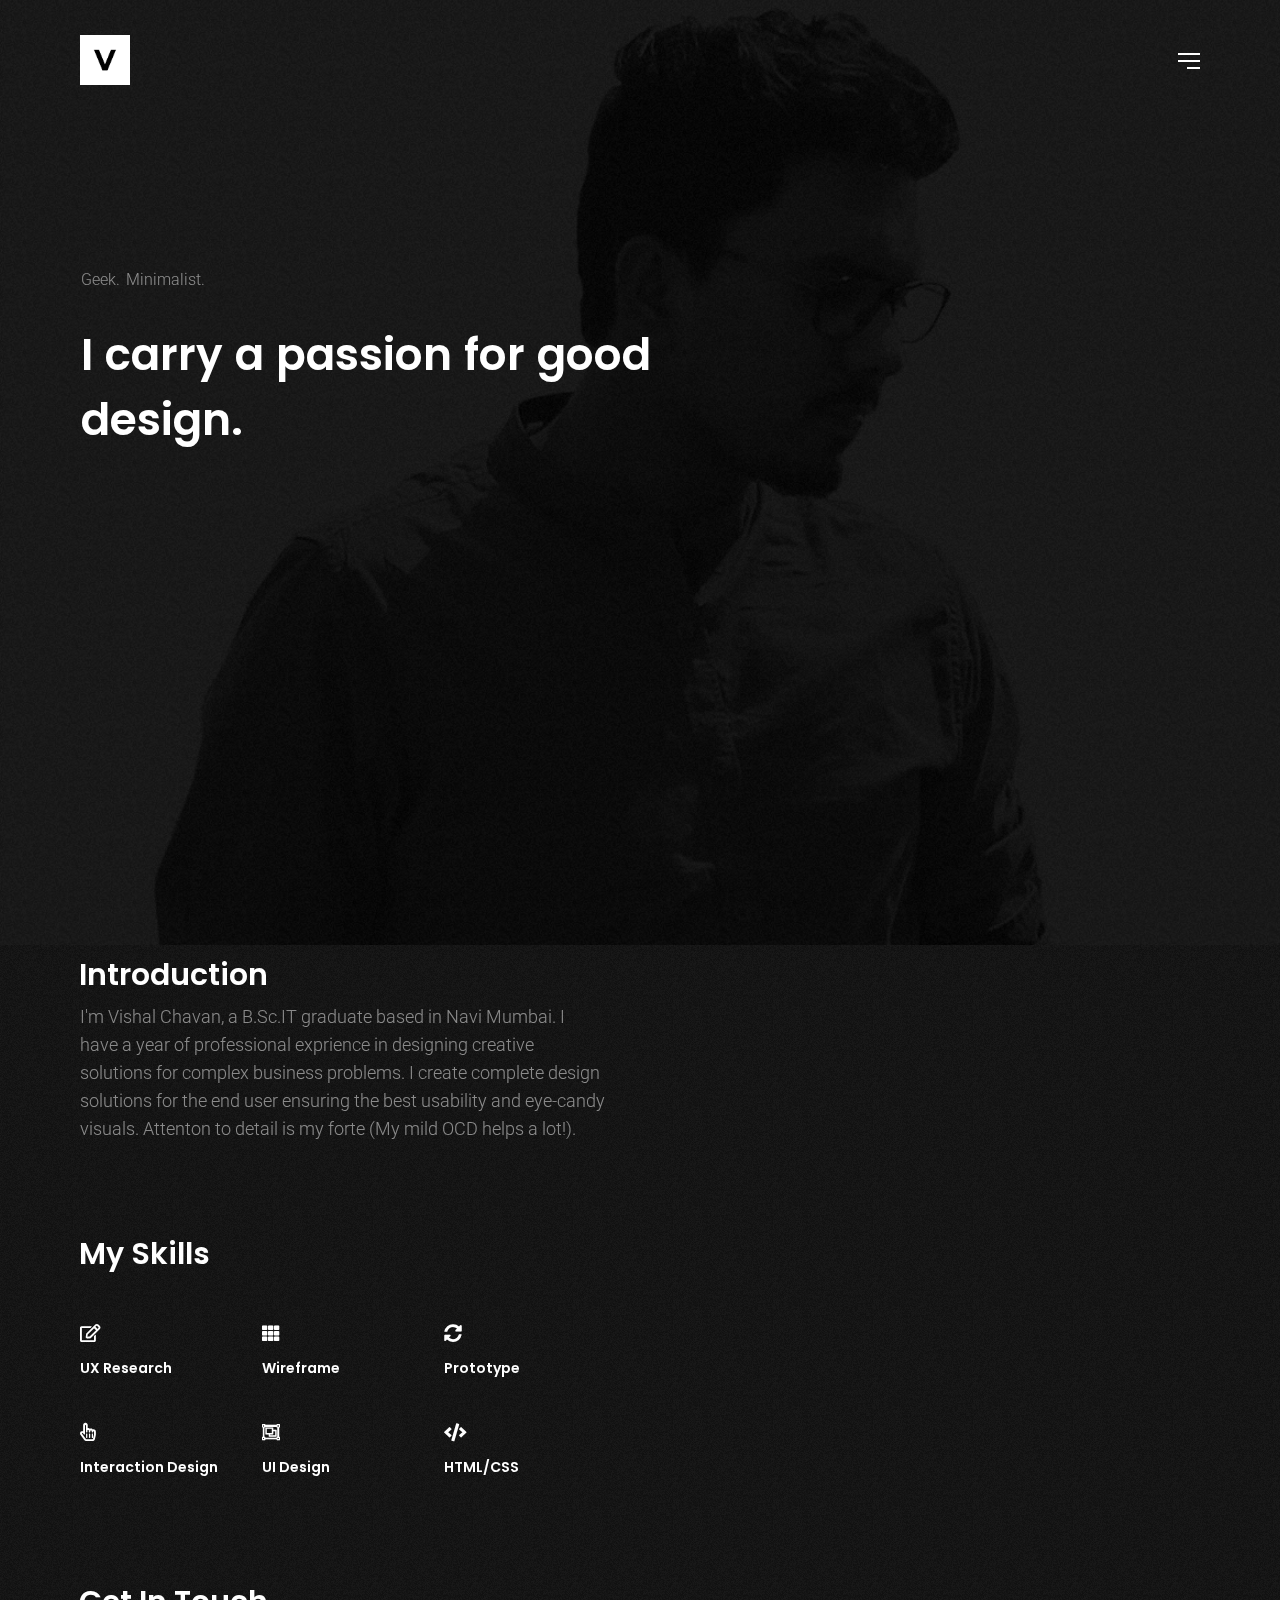
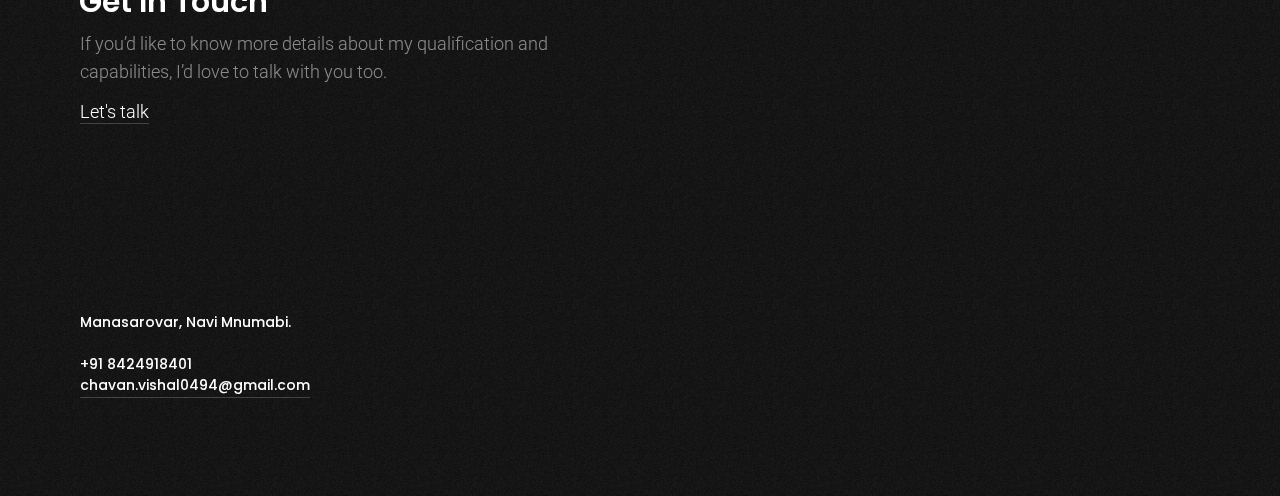
==== about.html @ 40e6e5bb "Intital Upload" ====
<!DOCTYPE html>
<html lang="en">
<head>

    <title>Vishal Chavan - About Me</title>
    <meta name="viewport" content="width=device-width, initial-scale=1.0" />
    <meta charset="UTF-8" />
        
    <link rel="icon" type="image/ico" href="favicon.ico" />
    <link href="style.css" rel="stylesheet" />
    <link href="css/font-awesome.min.css" rel="stylesheet" />
    <link href='https://fonts.googleapis.com/css?family=Roboto:400,300' rel='stylesheet' type='text/css'>
    <link href="https://fonts.googleapis.com/css?family=Poppins:500,600" rel="stylesheet"> 
    <link href="https://use.fontawesome.com/releases/v5.0.2/css/all.css" rel="stylesheet">   
   
</head>
    






<body class="hidden">
	
    <div class="page-overlay from-bottom">
        <div class="animate-box-bottom"></div>
    </div>
    
	<main>
    
    
	<div class="cd-index cd-main-content">
	
	<!-- Page Content -->
	<div id="page-content" class="light-content grain-page" data-bgcolor="#111" data-textcolor="#fff">
    	
        
    
        <!-- Header -->
        <header class="scroll-hide">
            <div id="header-container">
        
            <!-- Logo -->
            <div id="logo">
                <a class="ajax-link" data-type="page-transition" href="index.html">
                    <img class="black-logo" src="images/logo-black.png" alt="Logo Black">
                    <img class="white-logo" src="images/logo-white.png" alt="Logo White">
                    <img class="color-logo" src="images/logo-white.png" alt="Logo White">
                </a>
            </div>
            <!--/Logo -->
            
            <!-- Menu Burger -->
            <div id="menu-burger">
                <span></span>
                <span></span>
                <span></span>
                <span></span>
            </div>
            <!--/Menu Burger -->
        
            </div>
        </header>
        <!--/Header -->
        
        
        <!-- Menu Overlay -->
        <div id="menu-overlay">
            
            <div class="outer">
                <div class="inner">
                
                    <div id="close-menu"></div>                
                    
                     <nav>                    
                        <ul class="main-menu">
                            <li><a class="ajax-link menu-link" data-type="page-transition" href="index.html"><span></span>Home</a></li>
                            <li><a class="ajax-link menu-link" data-type="page-transition" href="#"><span></span>About Me</a></li>
                        </ul>                
                    </nav>
                     
                    
                </div>
            </div>
        
        </div>
        <!-- Menu Overlay -->
        
        
        <!-- Share Project -->
        <div class="page-action-overlay">
            <div class="outer">
                <div class="inner">
                    <div class="close-page-action"></div>
                    
                </div>
            </div>
        </div>
        <!--/Share Project -->
        
        
        <!-- Main -->
        <div id="main">
        
        	
            <!-- Hero Section -->
            <div id="hero">
                <div id="hero-styles" class="opacity-onscroll scale-onscroll">
                	<div id="hero-bg-image" class="light-content" style="background-image:url(images/about.jpg)"><div id="grain-hero"></div></div>
                
                    <div id="hero-caption">
                        <div class="inner">
                            <div class="hero-subtitle">Geek. Minimalist.</div>
                            <div class="hero-title">I carry a passion for good design.</div>                        
                        </div>
                    </div>
                
                </div>
            </div>            
            <div id="hero-height" class="hidden"></div>
            <!--/Hero Section -->
            
            
            <!-- Main Content -->
            <div id="main-content" style="">
                           
                
                <!-- Row -->
                <div class="vc_row full row_padding_top row_padding_bottom">
                    
                    <div class="container">
                    
                        <hr><hr><hr>
                        
                        <div class="one_half">
                        
                        <h3>Introduction</h3>
                        
                        <p>I'm Vishal Chavan, a B.Sc.IT graduate based in Navi Mumbai. I have a year of professional exprience in designing creative solutions for complex business problems. I create complete design solutions for the end user ensuring the best usability and eye-candy visuals. Attenton to detail is my forte (My mild OCD helps a lot!).</p>
                        
                        <hr><hr>
                        
                        <h3>My Skills</h3>
                        <p> </p>
                        
                        <br>
                        
                        <div class="one_third">
                            <div class="clapat-icon">
                                <i class="far fa-edit" aria-hidden="true"></i>
                            </div>
                        
                            <h6>UX Research</h6>                        
                        </div>
                        
                        <div class="one_third">
                            <div class="clapat-icon">
                                <i class="fas fa-th" aria-hidden="true"></i>
                            </div>
                        
                            <h6>Wireframe</h6>                        
                        </div>
                        
                        <div class=" one_third last">
                            <div class="clapat-icon">
                                <i class="fas fa-sync-alt" aria-hidden="true"></i>
                            </div>
                        
                            <h6>Prototype</h6>
                        </div>
                        
                        <div class="one_third">
                            <div class="clapat-icon">
                                <i class="far fa-hand-pointer" aria-hidden="true"></i>
                            </div>
                        
                            <h6>Interaction Design</h6>                        
                        </div>
                        
                        <div class="one_third">
                            <div class="clapat-icon">
                                <i class="far fa-object-group" aria-hidden="true"></i>
                            </div>
                        
                            <h6>UI Design</h6>                        
                        </div>
                        
                        <div class=" one_third last">
                            <div class="clapat-icon">
                                <i class="fas fa-code" aria-hidden="true"></i>
                            </div>
                        
                            <h6>HTML/CSS</h6>
                        </div>
                        
                        <hr><hr>
                        
                        <h3>Get In Touch</h3>
                        
                        <p>If you’d like to know more details about my qualification and capabilities, I’d love to talk with you too.</p>
                        <a href="mailto:chavan.vishal0494@gmail.com" class="ajax-link link" data-type="page-transition" ><span>Let's talk</span></a>
                   
                        </div>
                        
                    </div>
                    
                </div>
            	<!--/Row -->
            
                        
            </div>
            <!--/Main Content -->
            
            
            
            <!-- Footer -->
            <footer id="grain-footear" class="hidden">                
                
               <!--  <div id="page-action-holder" data-tooltip="View Filters" data-placement="top">
                    <div id="open-filters">                                                    
						<svg version="1.1" xmlns="http://www.w3.org/2000/svg" x="0px" y="0px" width="50px" height="50px" viewBox="0 0 80 80" xml:space="preserve">
                            <circle class="circle-action is-inner" cx="40" cy="40" r="36" />
                            <circle class="circle-action is-outer" cx="40" cy="40" r="36" />
                        </svg>
                        <i class="fa fa-eye" aria-hidden="true"></i>
                    </div>                        	
                </div> -->
                
                <div id="socials-holder">
                    <ul class="socials-text">                  
                        <li><a href="https://www.linkedin.com/in/vch0494/" target="_blank">LinkedIn</a></li>
                        <li><a href="https://dribbble.com/VishalC" target="_blank">Dribbble</a></li>
                        <li><a href="https://www.behance.net/chavanvish2959" target="_blank">Behance</a></li>
                    </ul>
                </div>
                
                
                <div class="footer-info">
                    Manasarovar, Navi Mnumabi.
                    <br><br>
                    +91 8424918401<br>
                    <a class="link" href="mailto:chavan.vishal0494@gmail.com">chavan.vishal0494@gmail.com</a>  
                </div>            
            
            </footer>
            <!--/Footer -->
            
        </div>
        <!--/Main -->  
 
 
	</div>    
	<!--/Page Content -->
    
    </div>
</main>
    
    
    <div class="cd-cover-layer"></div>
    
		
    <script src="js/jquery.min.js"></script>
    <script src="js/plugins.js"></script>
    <script src="js/scripts.js"></script>



</body>


<!-- Mirrored from clapat.ro/themes/cubez/about.html by HTTrack Website Copier/3.x [XR&CO'2014], Fri, 22 Dec 2017 18:12:42 GMT -->
</html>
---- style.css ----
/*------------------------------------------------------------------
Project:	Cubez - Ajax Based Portfolio Template
Version:	1.0
Last change:	06/10/2017
Assigned to:	ClaPat 
Primary use:	Showcase Portfolio 
-------------------------------------------------------------------*/

@import url("css/showcase.css");
@import url("css/portfolio.css");
@import url("css/shortcodes.css");
@import url("css/assets.css");


/*------------------------------------------------------------------

01. General Styles
02. Page Overlay
03. Header and Menu
04. Hero Section
05. Main Content
06. Footer
07. Responsive
-------------------------------------------------------------------*/

	
/* 1. General Styles */		
	
	html,body{
		font-family: 'Roboto', sans-serif;
		font-weight: 300;
		font-size:18px;
		height:100%;
		width:100%;
		color:#777777;
		background-color:#000;
	}
	
	html {
		box-sizing: border-box;
		margin-right: 0px!important;
		overflow: visible!important;
	}
	
	body {
		overflow-x:hidden;
		overflow-y:scroll!important;
		box-sizing: border-box;
		webkit-transition: opacity 0.2s ease-in-out 0s;
		transition: opacity 0.2s ease-in-out 0s;	
	}
	
	body.hidden {
		opacity:0;
	}	
	
	html, body, div, span, applet, object, iframe, h1, h2, h3, h4, h5, h6, p, blockquote, pre, a, abbr, acronym, address, big, cite, code, del, dfn, em, font, ins, kbd, q, s, samp, small, strike, strong, sub, sup, tt, var, dl, dt, dd, ol, ul, li, fieldset, form, label, legend, table, caption, tbody, tfoot, thead, tr, th, td {
		border: 0;
		margin: 0;
		outline: 0;
		padding: 0;
		vertical-align: baseline;
	}
	
	article,
	aside,
	details,
	figcaption,
	footer,
	header,
	hgroup,
	nav,
	section {
		display: block;
	}
	
	audio,
	canvas,
	 {
		display: inline-block;
		max-width: 100%;
	}	
	
	address {
		font-style: italic;
		margin-bottom: 24px;
	}
	
	abbr[title] {
		border-bottom: 1px dotted #2b2b2b;
		cursor: help;
	}
	
	b,
	strong {
		font-weight: 400;
		color:#000;
	}
	
	cite,
	dfn,
	em,
	i {
		font-style: italic;
	}
	
	mark,
	ins {
		background: none repeat scroll 0 0 #000;
		text-decoration: none;
		color:#fff;
		font-family: "Montserrat",sans-serif;
		font-size: 10px;
		font-weight: 400;
		letter-spacing: 4px;
		text-transform: uppercase;
		padding:2px 5px;
		margin-bottom:10px;
		display:inline-block;
	}
	
	code,
	kbd,
	tt,
	var,
	samp,
	pre {
		font-family: monospace, serif;
		font-size: 15px;
		-webkit-hyphens: none;
		-moz-hyphens:    none;
		-ms-hyphens:     none;
		hyphens:         none;
		line-height: 1.6;
	}
	
	pre {
		border: 1px solid rgba(0, 0, 0, 0.1);
		-webkit-box-sizing: border-box;
		-moz-box-sizing:    border-box;
		box-sizing:         border-box;
		margin-bottom: 24px;
		max-width: 100%;
		overflow: auto;
		padding: 12px;
		white-space: pre;
		white-space: pre-wrap;
		word-wrap: break-word;
	}
	
	blockquote,
	q {
		-webkit-hyphens: none;
		-moz-hyphens:    none;
		-ms-hyphens:     none;
		hyphens:         none;
		quotes: none;
	}
	
	blockquote:before,
	blockquote:after,
	q:before,
	q:after {
		content: "";
		content: none;
	}
	
	blockquote {
		color: #000;
		font-size: 18px;
		font-style: italic;
		font-weight: 300;
		line-height: 30px;
		margin-bottom: 24px;
		font-family:Georgia, "Times New Roman", Times, serif;
		border-left:2px #ddd solid;
		padding:20px 20px 20px 40px;
		letter-spacing: 0.01em;
	}
	
	blockquote span {
		display:block;
		margin-top:20px;
		font-weight:400;
		font-size:12px;
		font-style:normal;
		font-family: Verdana,Geneva,sans-serif;
		color:#999;
	}
	
	blockquote cite,
	blockquote small {
		color: #2b2b2b;
		font-size: 16px;
		font-weight: 400;
		line-height: 1.5;
	}
	
	blockquote em,
	blockquote i,
	blockquote cite {
		font-style: normal;
	}
	
	blockquote strong,
	blockquote b {
		font-weight: 400;
	}
	
	small {
		font-size: smaller;
	}
	
	big {
		font-size: 125%;
	}
	
	sup,
	sub {
		font-size: 75%;
		height: 0;
		line-height: 0;
		position: relative;
		vertical-align: baseline;
	}
	
	sup {
		bottom: 1ex;
	}
	
	sub {
		top: .5ex;
	}
	
	dl {
		margin-bottom: 24px;
	}
	
	dt {
		font-weight: bold;
	}
	
	dd {
		margin-bottom: 24px;
	}
	
	ul,
	ol {
		list-style: none;
		margin: 0 0 24px 20px;
	}
	
	ul {
		list-style: disc;
	}
	
	ol {
		list-style: decimal;
	}
	
	li > ul,
	li > ol {
		margin: 0 0 0 20px;
	}
	
	li {
		line-height: 20px;
		color:#333;
		margin-bottom:10px;
	}
	
	figure {
		margin:0;
		position:relative;
		display: inline-block;
	}
	
	figure img {
		max-width:100%;
	}
	
	fieldset {
		border: 1px solid rgba(0, 0, 0, 0.1);
		margin: 0 0 24px;
		padding: 11px 12px 0;
	}
	
	legend {
		white-space: normal;
	}
	
	button,	input {
		line-height: normal;
	}
	
	input,
	textarea {
		background-image: -webkit-linear-gradient(hsla(0,0%,100%,0), hsla(0,0%,100%,0)); /* Removing the inner shadow, rounded corners on iOS inputs */
	}
	
	button, html input[type="button"], input[type="reset"], input[type="submit"] {
		cursor: pointer;
	}
	
	button[disabled],
	input[disabled] {
		cursor: default;
	}
	
	input[type="checkbox"],
	input[type="radio"] {
		padding: 0;
	}
	
	input[type="search"] {

		-webkit-appearance: textfield;
	}
	
	input[type="search"]::-webkit-search-decoration {
		-webkit-appearance: none;
	}
	
	button::-moz-focus-inner, input::-moz-focus-inner {
		border: 0;
		padding: 0;
	}
	
	textarea {
		overflow: auto;
		vertical-align: top;
	}
	
	table, th, td {
		border: 1px solid rgba(0, 0, 0, 0.1);
	}
	
	table {
		border-collapse: separate;
		border-spacing: 0;
		border-width: 1px 0 0 1px;
		margin-bottom: 24px;	
		width: 100%;
	}
	
	caption, th, td {
		font-weight: normal;
		text-align: left;
	}
	
	th {
		border-width: 0 1px 1px 0;
		font-weight: bold;
	}
	
	td {
		border-width: 0 1px 1px 0;
	}
	
	del {
		color: #767676;
	}
	
	hr {
		border: 0;
		height: 35px;
		width:100%;
		float:none;
		margin:0;
		display:inline-block;
	}
	
	hr.small {
		height:20px;
	}
	
	hr:after {
		clear: both;
		content: " ";
		display: block;
		height: 0;
		visibility: hidden;
	}
	
	::selection {
		background: #000;
		color: #fff;
		text-shadow: none;
	}
	
	::-moz-selection {
		background: #000;
		color: #fff;
		text-shadow: none;
	}
	
	img {
		border: 0 none;
		max-width: 100%;
		vertical-align: middle;
	}
		
	h1, h2, h3, h4, h5, h6 {
		font-weight: 600;
		font-family: 'Poppins', sans-serif;
		color:#000;
		margin-bottom:10px;
	}
	
	h1.big-title{
		font-size: 80px;
		font-style: normal;
		font-weight: 600;
		line-height: 110px;
		margin-left:-7px;
	}	
	
	h1{
		font-size:48px;
		line-height: 60px;
		margin-left:-3px;
	}
	
	h2{
		font-size: 36px;
		line-height: 48px;
		margin-left:-1px;
	}
	
	h3{
		font-size:30px;
		line-height: 36px;
		margin-left:-1px;
	}
	
	h4{
		font-size:24px;
		line-height: 30px;
		margin-left:-1px;	
	}
	
	h5{
		font-size:18px;
		line-height: 24px;
		margin-left:-1px;
	}
	
	h6{
		font-size:14px;
		line-height: 18px;
	}
	
	.col-content.light-content h1, .col-content.light-content h2, .col-content.light-content h3, .col-content.light-content h4, .col-content.light-content h5, .col-content.light-content h6 {
		color: #fff!important;
	}
	
	.light-content p {
		color:rgba(255,255,255,0.5);
	}
	
	.title-has-line {
		position:relative;
		margin-bottom:35px;
	}
	
	.title-has-line:after {
		background: none repeat scroll 0 0 #d28e3d;
		bottom: -15px;
		content: "";
		height: 1px;
		left: 0;
		position: absolute;
		width: 30px;
	}
	
	.text-align-center .title-has-line:after {
		background: none repeat scroll 0 0 #d28e3d;
		bottom: -15px;
		content: "";
		height: 1px;
		left: 50%;
		margin-left: -20px;
		position: absolute;
		width: 30px;
	}
	
	.text-align-right.title-has-line:after {
		background: none repeat scroll 0 0 #d28e3d;
		bottom: -15px;
		content: "";
		height: 1px;
		left: 50%;
		margin-left: -20px;
		position: absolute;
		width: 30px;
	}
	
	p {
		font-size:18px;
		margin-bottom:15px;
		line-height:28px;
		color:#aaa;
	}
	
	p.no-margins {
		margin-bottom:0;
	}
	
	.bigger {
		font-size: 24px;
		font-weight: 400;
		line-height:36px;
		color:#222;
	}
	
	.smaller {
		font-family: "Montserrat",sans-serif;
		font-size: 10px;
		font-weight: 400;
		letter-spacing: 3px;
		color:#777;
		text-transform:uppercase;
	}
	
	.container {
		max-width:1240px;
		width:100%;
		margin:0 auto;
		padding: 0 50px;
		box-sizing:border-box;
	}
	
	.small .container {
		max-width:900px;
		width:100%;
		margin:0 auto;
		padding: 0 50px;
		box-sizing:border-box;
	}
	
	.full .container {
		width: 100%;
		max-width: 100%;
		padding: 0 200px;
	}
	
	.container::after {
		clear: both;
		content: " ";
		display: table;
	}
	
	a:hover, a:active {
	  outline: 0;
	  color: #000;
	}
	
	a {
        text-decoration: none;
        -webkit-transition: background-color .3s ease, border .3s ease, color .3s ease, opacity .3s ease-in-out, outline .3s ease;
           -moz-transition: background-color .3s ease, border .3s ease, color .3s ease, opacity .3s ease-in-out, outline .3s ease;
            -ms-transition: background-color .3s ease, border .3s ease, color .3s ease, opacity .3s ease-in-out, outline .3s ease;
             -o-transition: background-color .3s ease, border .3s ease, color .3s ease, opacity .3s ease-in-out, outline .3s ease;
                transition: background-color .3s ease, border .3s ease, color .3s ease, opacity .3s ease-in-out, outline .3s ease;
    }
	
	a {
		color: #000;
		outline: 0;
	}
	
	a:hover {
		text-decoration:none;
	}
	
	.one_half {
    	width: 47%;
	}	

	.one_third {
		width: 30.6%;
	}	

	.one_fourth {
		width: 22%;
	}	

	.one_fifth {
		width: 16.8%;
	}	

	.one_sixth {
		width: 13.33%;
	}	

	.two_fifth {
		width: 37.6%;
	}	

	.two_fourth {
		width: 48%;
	}		

	.two_third {
		width: 65.33%;
	}	

	.three_fifth {
		width: 58.4%;
	}	

	.three_fourth {
		width: 74%;
	}	

	.four_fifth {
		width: 79.2%;
	}	

	.five_sixth {
		width: 82.67%;
	}	

	.one_third, .two_third, .three_fourth, .one_fourth, .two_fourth, .one_fifth, .two_fifth, .three_fifth, .four_fifth, .one_sixth, .five_sixth {
		float: left;
		margin-bottom: 20px;
		margin-right: 4%;
		position: relative;
	}
	
	.one_half {
		float: left;
		margin-bottom: 20px;
		margin-right: 6%;
		position: relative;
	}

	.last {
		margin-right:0px;
	}
	
	.text-align-center {
		text-align:center;
	}
	
	.text-align-left {
		text-align:left;
	}
	
	.outer {
		display:table;
		width:100%;
		height:100%;
	}
	
	.inner {
		display:table-cell;
		vertical-align:middle;
		-webkit-box-sizing:border-box;
		-moz-box-sizing:border-box;
		box-sizing:border-box;
	}
	
	.vc_row {
		position:relative;
		z-index:1;
	}
	
	.row_padding_top {
		padding-top:120px;
	}
	
	.row_padding_bottom {
		padding-bottom:100px;
	}
	
/*--------------------------------------------------
	02. Page Overlay
---------------------------------------------------*/	
	
	
	.page-overlay {
		position: fixed;
		top: 0;
		left: 0;
		width: 100%;
		height: 100%;
	}

	.page-overlay .animate-box-bottom {
		position: absolute;
		width: 100%;
		height: 101%;
		-webkit-transition: -webkit-transform .0s;
		transition: -webkit-transform .0s;
		transition: transform .0s;
		transition: transform .0s, -webkit-transform .0s;
		background-color: #000;
	}
	.page-overlay .animate-box-bottom {
		-webkit-transform: translateX(-101%);
		transform: translateX(-101%);
	}
	
	.page-overlay.from-bottom {
	  	z-index: 120;
	}
	
	.page-overlay.from-bottom .animate-box-bottom {
		transition: transform .4s ease-in-out;
		-webkit-transform: translateX(0);
		transform: translateX(0);
	}
	
	.page-overlay.from-bottom-end .animate-box-bottom {
		transition: transform .4s ease-in-out 0.2s;
		-webkit-transform: translateX(101%);
		transform: translateX(101%);
	}	
	
/*--------------------------------------------------
	03. Header and Menu
---------------------------------------------------*/
	
	header {
		opacity:1;
		width:100%;
		height:120px;
		left:0;
		top:0;
		position:fixed;
		box-sizing:border-box;
		z-index:100;
		-webkit-transition: all 0.2s ease-in-out;
		-moz-transition: all 0.2s ease-in-out;
		-o-transition: all 0.2s ease-in-out;
		-ms-transition: all 0.2s ease-in-out;
		transition: all 0.2s ease-in-out;
	}
	
	header.nav-hide {
		top:-120px;		
	}
	
	header.open.nav-hide {
		top:0px;		
	}
	
	#header-container {
		box-sizing: border-box;
		padding: 0 80px;
		height: 50px;
		margin: 35px auto;
		max-width: 100%;
		position: relative;
		width: 100%;
		z-index: 20;
		-webkit-transition: all 0.2s ease-in-out;
		-moz-transition: all 0.2s ease-in-out;
		-o-transition: all 0.2s ease-in-out;
		-ms-transition: all 0.2s ease-in-out;
		transition: all 0.2s ease-in-out;
	}
	
	#logo {
		position:relative;
		display:inline-block;
		pointer-events: auto;
		z-index:10;
	}
	
	#logo a {
		display:block;
	}
	
	#logo a.disable {
		pointer-events: none;
	}
	
	#logo img {
		display: block;
		height: 50px;
		width: auto;
		-webkit-transition: opacity 0.2s ease-in-out;
		-moz-transition: opacity 0.2s ease-in-out;
		-o-transition: opacity 0.2s ease-in-out;
		-ms-transition: opacity 0.2s ease-in-out;
		transition: opacity 0.2s ease-in-out;
	}
	
	#logo img.white-logo, #logo img.color-logo {
		position:absolute;
		top:0;
		left:0;
		opacity:0;
	}
	
	#logo img.black-logo {
		opacity:1;
	}
	
	.light-content #logo img.black-logo, .light-content #logo img.color-logo {
		opacity:0;
	}
	
	.light-content #logo img.white-logo {
		opacity:1;
	}
	
	.color-content #logo img.black-logo, .color-content #logo img.white-logo {
		opacity:0;
	}
	
	.color-content #logo img.color-logo {
		opacity:1;
	}
	
	#menu-burger {
		width: 22px;
		height: 18px;
		position: relative;
		float:right;
		margin: 0;
		-webkit-transform: rotate(0deg);
		-moz-transform: rotate(0deg);
		-o-transform: rotate(0deg);
		transform: rotate(0deg);
		-webkit-transition: .5s ease-in-out;
		-moz-transition: .5s ease-in-out;
		-o-transition: .5s ease-in-out;
		transition: .5s ease-in-out;
		cursor: pointer;
		top: 18px;
		right: 0;
		z-index:2;
		pointer-events: initial;
	}
	
	.menu-overlay #menu-burger {
		display:block;
	}

	#menu-burger span {
	  display: block;
	  position: absolute;
	  height: 2px;
	  width: 100%;
	  background: #000;
	  opacity: 1;
	  right: 0;
	  -webkit-transform: rotate(0deg);
	  -moz-transform: rotate(0deg);
	  -o-transform: rotate(0deg);
	  transform: rotate(0deg);
	  -webkit-transition: 0.2s ease-in-out;
	  -moz-transition: 0.2s ease-in-out;
	  -o-transition: 0.2s ease-in-out;
	  transition: 0.2s ease-in-out;
	}
	
	.light-content #menu-burger span {
		background:#fff;
	}
	
	.menu-open.light-content #menu-burger span, .initial.light-content #menu-burger span {
		background:#000;
	}

	#menu-burger span:nth-child(1) {
	  top: 0px;
	}
	
	#menu-burger span:nth-child(2),#menu-burger span:nth-child(3) {
	  top: 7px;
	}
	
	#menu-burger span:nth-child(4) {
		top: 14px;
		width: 60%;
	}
	
	#menu-burger:hover span:nth-child(4) {
		width: 100%;
	}
	
	#menu-burger.open span:nth-child(1) {
	  top: 7px;
	  width: 0%;
	  right: 50%;
	}
	
	#menu-burger.open span:nth-child(2) {
	  -webkit-transform: rotate(45deg);
	  -moz-transform: rotate(45deg);
	  -o-transform: rotate(45deg);
	  transform: rotate(45deg);
	}
	
	#menu-burger.open span:nth-child(3) {
	  -webkit-transform: rotate(-45deg);
	  -moz-transform: rotate(-45deg);
	  -o-transform: rotate(-45deg);
	  transform: rotate(-45deg);
	}
	
	#menu-burger.open span:nth-child(4) {
	  top: 7px;
	  width: 0%;
	  right: 50%;
	}
	
	#menu-overlay {
		position:fixed;
		z-index:10;
		height:100vh;
		width:100vw;
		top:0;
		left:0;
		right:0;
		bottom:0;
		opacity:0;
		visibility:hidden;
		text-align:center;
		background-color:#292929;
		-webkit-transition: all 0.2s ease-in-out 0.5s;
		transition: all 0.2s ease-in-out 0.5s;
	}
	
	#menu-overlay.active {
		opacity:1;
		visibility:visible;
		-webkit-transition: all 0.2s ease-in-out 0.5s;
		transition: all 0.2s ease-in-out 0.5s;
	}
	
	#close-menu {
		position: fixed !important;
		height:100vh;
		width:100vw;
		top:0;
		left:0;
		right:0;
		bottom:0;
	}	
	
	nav, nav ul, nav ul li, nav ul li a {
		margin: 0;
		padding: 0;
		border: 0;
		list-style: none;
		display: block;
		-webkit-box-sizing: border-box;
		-moz-box-sizing: border-box;
		box-sizing: border-box;
	}
	
	nav {
		width:auto;
		float:none;
		display:table;
		margin:0 auto;
	}

	
	nav ul ul {
		display: none;
		margin-bottom: 20px;
		position: relative;
	}
	
	nav > ul > li > a {
		padding: 2px 0px;
		cursor: pointer;
		color: #000;
		line-height:60px;
		font-size:48px;
		font-weight: 600;
		position:relative;
		font-family: 'Poppins', sans-serif;
		-webkit-transition: all 0.3s ease-in-out;
		-moz-transition: all 0.3s ease-in-out;
		-o-transition: all 0.3s ease-in-out;
		-ms-transition: all 0.3s ease-in-out;
		transition: all 0.3s ease-in-out;
	}
	
	.light-content nav > ul > li > a, .light-content.color-content nav > ul > li > a {
		color: #fff;
	}
	
	nav > ul > li {
		width: auto;
		display: table;
		margin: 0 auto;
		padding: 0 5px;
	}
	
	nav > ul > li span {
		position: absolute;
		top: 27px;
		left: -5px;
		width:calc(100% + 10px);
		height: 6px;
		z-index:-1;
		transform: scaleX(0);
		transform-origin: right;
		transition: transform .2s ease-out;
	}
	
	.light-content nav > ul > li span {
		opacity:0.4;
	}
	
	.light-content.color-content nav > ul > li span {
		opacity:1;
	}
  
    nav > ul > li:hover span, nav > ul > li.active span, nav > ul > li.open span {
		transform: scaleX(1);
		transform-origin: left;
	}
	
	.light-content nav > ul > li > a:hover,
	.light-content nav > ul > li.active > a,
	.light-content nav > ul > li.open > a,
	.light-content.color-content nav > ul > li > a:hover,
	.light-content.color-content nav > ul > li.active > a,
	.light-content.color-content nav > ul > li.open > a {
		color: #fff;
	}
	
	nav > ul > li > a:hover,
	nav > ul > li.active > a,
	nav > ul > li.open > a {
		color: #000;
	}
	
	nav ul ul li a {
		cursor: pointer;
		padding: 10px 20px 2px;
		z-index: 1;
		text-decoration: none;
		font-size: 16px;
		color: rgba(255,255,255,0.6);
		line-height:20px!important;
	}
	
	nav ul ul li:hover > a,
	nav ul ul li.open > a,
	nav ul ul li.active > a {
		color: #000;
	}
	
	.light-content nav ul ul li:hover > a,
	.light-content nav ul ul li.open > a,
	.light-content nav ul ul li.active > a, 
	.light-content.color-content nav ul ul li:hover > a,
	.light-content.color-content nav ul ul li.open > a,
	.light-content.color-content nav ul ul li.active > a {
		color: #fff;
	}
	
	nav ul ul ul li a {
		padding-left: 40px;
	}
	
	
	#menu-overlay .copyright {
		position:absolute;
		bottom:40px;
		font-size:12px;
		width: 100%;
	}	
	
/*--------------------------------------------------
	14. Hero Section
---------------------------------------------------*/	
	
	#hero {
		overflow:hidden;
		position:fixed;
		width:100vw;
	}
	
	#hero.normal {
		position:relative;
	}
	
	#hero.normal #hero-styles, #hero.normal #hero-bg-image {
		position:absolute;
	}
	
	#hero-styles {
		position: fixed;
		width: 100vw;
		top: 0;
		left: 0;
	}
	
	#hero-bg-image {
		background-size:cover;
		position:fixed;
		background-position:center center;
		width:100vw;
		height:100vh;
		opacity:1;
		-ms-transform: scale(1.2);
		-moz-transform: scale(1.2);
		-webkit-transform: scale(1.2);
		transform: scale(1.2);
	}
	
	#grain-hero { 
		position:fixed;
		width:100vw;
		height:100vh;
	}
	
	#hero-caption {
		display: table;
		width: 100%;
		padding:0 190px;
		padding-top:120px;
		margin:0 auto;
		height: 100%;
		position:relative;
		opacity:0;
		box-sizing:border-box;
	}
	
	#hero-caption.animate {
		opacity:1;
	}
	
	#hero-bg-image.animate {
		opacity:1;
		-webkit-transform: scale(1.1);
		transform: scale(1.1);
		-webkit-transition: -webkit-transform 2s cubic-bezier(0.165, 0.84, 0.44, 1) 0.15s, opacity 1s cubic-bezier(0.165, 0.84, 0.44, 1) 0.35s;
		transition: transform 2s cubic-bezier(0.165, 0.84, 0.44, 1) 0.15s, opacity 1s cubic-bezier(0.165, 0.84, 0.44, 1) 0.35s;
	}
	
	#hero-height {
		pointer-events: none;
		position:relative;		
		width:100vw;
		-webkit-transition: all 0.5s ease-in-out 0.9s;
		transition: all 0.5s ease-in-out 0.9s;	
	}
	
	#hero-height.hidden {
		margin-bottom:20vh;
	}
	
	#hero, #hero-height, #hero-styles {
		height:80vh;
	}
	
	.hero-title {
		font-size: 44px;
		font-weight: 600;
		font-family: 'Poppins', sans-serif;
		color:#fff;
		position:relative;
		z-index:10;
		line-height:40px;
		max-width:700px;
		margin-top:20px;
		-webkit-transition: color 0.2s ease-in-out 0s!important;
		transition: color 0.2s ease-in-out 0s!important;
	}
	
	.text-align-center .hero-title {
		margin:0 auto;
	}
	
	.light-content .hero-title {
		color:#fff;
	}
	
	.hero-title span {
		display: inline-block;
		margin: 0 6px;
		line-height: 60px;
		height: 60px;
		overflow: hidden;
		padding-top: 60px;
		box-sizing: border-box;
	}
	
	.animate .hero-title span {
		padding-top:0;
		-webkit-transition: padding 0.5s cubic-bezier(0.165, 0.84, 0.44, 1) 0.9s;
		transition: padding 0.5s cubic-bezier(0.165, 0.84, 0.44, 1) 0.9s;
	}
	
	.hero-subtitle {
		font-size: 16px;
		color: #000;
		width: 100%;
		z-index: 10;
		margin-left:3px;
		line-height:30px;
		-webkit-transition: color 0.2s ease-in-out 0s !important;
		transition: color 0.2s ease-in-out 0s !important;
	}

	
	.light-content .hero-subtitle {
		color:#fff;
		opacity:0.5;
	}
	
	.hero-subtitle span {
		display: inline-block;
		margin:0 3px;
		line-height: 30px;
		height: 30px;
		overflow: hidden;
		padding-top: 30px;
		box-sizing: border-box;
	}
	
	.animate .hero-subtitle span {
		padding-top:0;
		-webkit-transition: padding 0.5s cubic-bezier(0.165, 0.84, 0.44, 1) 0.7s;
		transition: padding 0.5s cubic-bezier(0.165, 0.84, 0.44, 1) 0.7s;
	}
	
	#hero-image {
		background-size:cover;
		position:relative;
		width:100%;
		height:100vh;
		opacity:1;		
		background: center center no-repeat fixed;
	}
	
	#hero-image.bgrelative {
		background: center center no-repeat scroll;
	}
	
	#image-border-left, #image-border-right {
		height: 100%;
		width: 14%;
		position: absolute;
		top: 0;
		-webkit-transform: translateX(0);
		-moz-transform: translateX(0);
		-ms-transform: translateX(0);
		-o-transform: translateX(0);
		transform: translateX(0);
		background: #fff;
	}
	
	#image-border-left {
		left:0;
	}
	
	#image-border-right {
		right:0;
	}
	
	
/*--------------------------------------------------
	05. Main Content
---------------------------------------------------*/		
	
	#main {
		position:relative;
		z-index:2;
	}
	
	#main.hidden {
		-webkit-transition: all 0s ease-in-out 0.4s;
		transition: all 0s ease-in-out 0.4s;
		opacity:0;
	}
	
	#main-content {
		opacity:1;
		position:relative;
	}	
	
	.page-action-overlay {
		position:fixed;
		z-index:1000;
		height:100vh;
		width:100vw;
		top:0;
		left:0;
		right:0;
		bottom:0;
		opacity:0;
		visibility:hidden;
		background-color:rgba(0,0,0,0.80);
		-webkit-transition: all 0.2s ease-in-out 0.5s;
		transition: all 0.2s ease-in-out 0.5s;
	}
	
	.page-action-overlay.active {
		opacity:1;
		visibility:visible;
		-webkit-transition: all 0.2s ease-in-out 0.1s;
		transition: all 0.2s ease-in-out 0.1s;
	}
	
	.close-page-action {
		position:fixed;
		height:100vh;
		width:100vw;
		top:0;
		left:0;
		right:0;
		bottom:0;
		cursor: url("images/close.png"), e-resize;
	}
	
	
/*--------------------------------------------------
	06. Footer
---------------------------------------------------*/	
	
	
	footer {
		position:relative;
		padding:70px 0 110px 0;
		width:100%;		
		height:auto;
		z-index:2;
	}
	
	.socials-text {	
		margin: 0px;
		display:block;
		width:auto;
		line-height:25px;
	}
	
	#socials-holder {
		bottom: 110px;
		height: 300px;
		right: 80px;
		position: fixed;
		width: 15px;
		opacity:0;
		z-index:10;
		transition: all 0.2s ease-in-out;
	}
	
	#socials-holder.is-active {
		opacity:1;
	}
	
	.socials-text {
		height: 25px;
		line-height:25px;
		position: absolute;		
		width:300px;
		margin:0;
		text-align:left;
		top: 50%;
		left: 50%;
		-moz-transform: translateX(-50%) translateY(-50%) rotate(-90deg);
		-webkit-transform: translateX(-50%) translateY(-50%) rotate(-90deg);
		transform:  translateX(-50%) translateY(-50%) rotate(-90deg);
	}
	
	.socials-text li {
		list-style:none;
		display:inline-block;
		margin-left: -4px;
	}
	
	.socials-text li {
		margin-right: 25px;
		margin-left: 0px;
		color:#999;
		font-size:12px;
		position:relative;
		margin-bottom:0;
		line-height:25px;
		opacity:0;
		-ms-transform: translateX(20px);
		-webkit-transform: translateX(20px);
		-o-transition:translateX(20px);
		transform: translateX(20px);
		-webkit-transition: opacity 0.2s ease-in-out 0s, transform 0.2s ease-in-out 0.2s;
  		-moz-transition: opacity 0.2s ease-in-out 0s, transform 0.2s ease-in-out 0.2s;
		-o-transition: opacity 0.2s ease-in-out 0s, transform 0.2s ease-in-out 0.2s;
		transition: opacity 0.2s ease-in-out 0s, transform 0.2s ease-in-out 0.2s;	
	}
	
	#socials-holder.is-active.is-visible .socials-text li:nth-child(1) {
		opacity:1;
		margin-right:25px;
		-ms-transform: translateX(0px);
		-webkit-transform: translateX(0px);
		-o-transition:translateX(0px);
		transform: translateX(0px);
		-webkit-transition: opacity 0.2s ease-in-out 0.1s, transform 0.2s ease-in-out 0.1s;	
  		-moz-transition: opacity 0.2s ease-in-out 0.1s, transform 0.2s ease-in-out 0.1s;	
		-o-transition: opacity 0.2s ease-in-out 0.1s, transform 0.2s ease-in-out 0.1s;	
		transition: opacity 0.2s ease-in-out 0.1s, transform 0.2s ease-in-out 0.1s;	
	}
	
	#socials-holder.is-active.is-visible .socials-text li:nth-child(2) {
		opacity:1;
		margin-right:25px;
		-ms-transform: translateX(0px);
		-webkit-transform: translateX(0px);
		-o-transition:translateX(0px);
		transform: translateX(0px);
		-webkit-transition: opacity 0.2s ease-in-out 0.2s, transform 0.2s ease-in-out 0.2s;	
  		-moz-transition: opacity 0.2s ease-in-out 0.2s, transform 0.2s ease-in-out 0.2s;	
		-o-transition: opacity 0.2s ease-in-out 0.2s, transform 0.2s ease-in-out 0.2s;	
		transition: opacity 0.2s ease-in-out 0.2s, transform 0.2s ease-in-out 0.2s;	
	}
	
	#socials-holder.is-active.is-visible .socials-text li:nth-child(3) {
		opacity:1;
		margin-right:25px;
		-ms-transform: translateX(0px);
		-webkit-transform: translateX(0px);
		-o-transition:translateX(0px);
		transform: translateX(0px);
		-webkit-transition: opacity 0.2s ease-in-out 0.3s, transform 0.2s ease-in-out 0.3s;	
  		-moz-transition: opacity 0.2s ease-in-out 0.3s, transform 0.2s ease-in-out 0.3s;	
		-o-transition: opacity 0.2s ease-in-out 0.3s, transform 0.2s ease-in-out 0.3s;	
		transition: opacity 0.2s ease-in-out 0.3s, transform 0.2s ease-in-out 0.3s;	
	}
	
	#socials-holder.is-active.is-visible .socials-text li:nth-child(4) {
		opacity:1;
		margin-right:25px;
		-ms-transform: translateX(0px);
		-webkit-transform: translateX(0px);
		-o-transition:translateX(0px);
		transform: translateX(0px);
		-webkit-transition: opacity 0.2s ease-in-out 0.4s, transform 0.2s ease-in-out 0.4s;	
  		-moz-transition: opacity 0.2s ease-in-out 0.4s, transform 0.2s ease-in-out 0.4s;	
		-o-transition: opacity 0.2s ease-in-out 0.4s, transform 0.2s ease-in-out 0.4s;	
		transition: opacity 0.2s ease-in-out 0.4s, transform 0.2s ease-in-out 0.4s;	
	}
	
	.socials-text li:last-child {
		margin-right: 0px;
	}
	
	.socials li a {
		color: #999;
		display: block;
		font-size: 16px;
		height: 16px;
		line-height: 10px;
		width:45px;
		text-align:center;
		-webkit-transform: scale(1);
		-moz-transform: scale(1);
		-o-transform: scale(1);
		-ms-transform: scale(1);
		transform: scale(1);
		webkit-transition: all 0.1s ease-in-out;
		-moz-transition: all 0.1s ease-in-out;
		-o-transition: all 0.1s ease-in-out;
		-ms-transition: all 0.1s ease-in-out;
		transition: all 0.1s ease-in-out;
	}
	
	.socials li a:hover {
		color:#fff;
		-webkit-transform: scale(1.3);
		-moz-transform: scale(1.3);
		-o-transform: scale(1.3);
		-ms-transform: scale(1.3);
		transform: scale(1.3);
	}
	
	.socials-text li a {
		color:#999;
		font-weight:400;
	}
	
	.light-content .socials-text li a {
		color:rgba(255,255,255,0.5)
	}
	
	.socials-text li a:hover {
		color:#000!important;
	}
	
	.light-content .socials-text li a:hover, .light-content.color-content .socials-text li a:hover {
		color:rgba(255,255,255,1)!important;
	}
	
	#page-action-holder {
		position: fixed;
		left: 80px;
		bottom: 100px;
		height: 50px;
		width: 50px;	
		opacity:0;
		z-index:10;
		-webkit-transform: scale(0.8);
		transform: scale(0.8);
		webkit-transition: all 0.2s ease-in-out;
		transition: all 0.2s ease-in-out;
	}
	
	#page-action-holder.is-active.is-visible {
		opacity:1;
		-webkit-transform: scale(1);
		-moz-transform: scale(1);
		-o-transform: scale(1);
		-ms-transform: scale(1);
		transform: scale(1);		
	}
	
	#open-filters, #backtoworks {
		position:relative;
		height:50px;
		width:50px;
		margin-top:0px;
		cursor:pointer;
	}
	
	#open-filters i, #backtoworks i {
		color: #000;
		position: absolute;
		left:0;
		top:0;
		width: 50px;
		height: 50px;
		text-align: center;
		line-height: 50px;
		font-size: 14px;
		pointer-events: none;
		-webkit-transition: all 0.4s ease-in-out 0s;
		transition: all 0.4s ease-in-out 0s;
	}
	
	.light-content #open-filters i, .light-content.color-content #open-filters i, .light-content #backtoworks i, .light-content.color-content #backtoworks i {
		color: #FFF;
	}
	
	.circle-action {
	  	fill: transparent;
	  	stroke: #000;
	}
	
	.light-content .circle-action, .light-content.color-content .circle-action {
		stroke: #fff;
	}
	
	.is-inner{
		stroke-width: 2;
		opacity:0.5;
	}
  
	.is-outer{
		stroke-width: 2;
		stroke-dasharray: 227;
		stroke-dashoffset: 227;
		transform-origin: 50%;
		transform: rotate(-90deg);
		transition: stroke-dashoffset 400ms linear;
	}
	
	#open-filters:hover .is-outer, #backtoworks:hover .is-outer {
		stroke-dashoffset: 0;
	}
	
	
	.footer-info {
		color: #000;
		font-size: 14px;
		font-weight: 500;
		font-family: 'Poppins', sans-serif;
		display: block;
		width: 100%;
		margin: 0 auto;
		padding: 0 190px;
		box-sizing: border-box;
	}
	
	.light-content .footer-info, .light-content.color-content .footer-info {
		color: #fff;
	}
	

		
/*--------------------------------------------------
	07. Responsive
---------------------------------------------------*/			
			



@media only screen and (max-width: 1466px) {
	
	/* Header And Footer */
	
	.menu-overlay.slide-in nav {
		width:40vw;
    	-webkit-transform: translateX(40vw);
    	transform: translateX(40vw);
	}
	
	.menu-overlay nav.open {
		-webkit-transform: translateX(0);
		transform: translateX(0);
	}
	#page-action-holder {
    	left: 15px;
	}
	
	#socials-holder {
    	right: 35px;
	}
	
	/* Hero Styles */
	
	#hero-caption {
		width: 100%;
		padding: 0 75px;
	}
	
	footer {
    	padding: 70px 0 100px 0;
	}
	
	.footer-info {
    	padding: 0 80px;
	}
	
	.full .container {
		padding: 0 80px;
	}	
}


@media only screen and (max-width: 1024px) {
	
	/* Header And Footer */	
	
	#header-container {
		padding: 20px 0;
		margin: 0px auto;
	}
	
	#logo {
		margin-left:50px;
		margin-bottom:20px;
	}
	
	#menu-burger {
		display: block;
		position: absolute;
		right: 55px;
		top: 35px;
	}
	
	#page-action-holder {
		left:50px;
		position:absolute;
		opacity:1;
		-webkit-transform: scale(1);
		transform: scale(1);
	}
	
	/* Hero Styles */
	
	#hero, #hero-height, #hero-styles {
		height: 100vh;
	}
	
	#hero-caption {
		padding: 0 45px;
		padding-top: 30px;
	}
	
	h1.big-title {
    	font-size: 50px;
		line-height:60px;
	}
	
	.hero-title {
    	font-size: 50px;
		line-height:40px;
	}
	
	.hero-title span {
		line-height: 60px;
		height: 60px;
		margin: 0 5px;
		padding-top: 60px;
	}
	
	#hero-image {
		background: center center no-repeat scroll;
		background-size:cover!important;
	}
	
	.full .container {
		padding: 0 50px;
	}
	
	footer {
		padding: 0 0 100px 0;
	}
	
	#page-action-holder {
    	bottom: 190px;
	}
	
	#socials-holder {
		bottom: 30px;
		height: 20px;
		right: 0px;
		position: relative;
		width: 100%;
		opacity: 0;
		z-index: 10;
		transition: all 0.2s ease-in-out;
		box-sizing: border-box;
		padding: 0 80px;
		padding-left: 120px;
	}
	
	.socials-text {
		height: 25px;
		line-height: 25px;
		position: relative;
		width: 100%;
		margin: 0;
		text-align: left;
		top: 0;
		left: 0;
		-moz-transform: translateX(0) translateY(0) rotate(0deg);
		-webkit-transform: translateX(0) translateY(0) rotate(0deg);
		transform: translateX(0) translateY(0) rotate(0deg);
	}
	
	.socials-text li {
		opacity:1!important;
		margin-right:25px!important;
		-ms-transform: translateX(0px)!important;
		-webkit-transform: translateX(0px)!important;
		-o-transition:translateX(0px)!important;
		transform: translateX(0px)!important;
	}
	
	.footer-info {
		padding: 0 80px;
		padding-left: 120px;
	}
	
	.row_padding_bottom {
		padding-bottom: 80px;
	}
	.row_padding_top {
		padding-top: 100px;
	}	
	
}


@media only screen and (max-width: 767px) {
	
	/* Header And Footer */
	
	#logo {
		margin-left:40px;
	}
	
	#menu-burger {
		display: block;
		position: absolute;
		right: 45px;
		top: 35px;
	}
	
	nav > ul > li > a {
		line-height: 48px;
		font-size: 36px;
	}
	
	nav > ul > li span {
		position: absolute;
		top: 23px;
	}
	
	/* Hero Styles */
	
	#hero-caption { 
		padding: 0 40px;
		padding-top: 30px;
	}
	
	h1.big-title {
    	font-size: 40px;
		line-height:50px;
	}
	
	.hero-title {
    	font-size: 40px;
		line-height:30px;
	}
	
	.hero-title span {
		line-height: 50px;
		height: 50px;
		margin: 0 4px;
		padding-top: 50px;
	}
	
	/* Content Styles */
	
	.container, .small .container {
    	padding: 0 40px;
	}
	
	.full .container {
		padding: 0 40px;
	}

	
	.one_half {
    	width: 100%;
	}	

	.one_third {
		width: 100%;
	}	

	.one_fourth {
		width: 100%;
	}	

	.one_fifth {
		width: 100%;
	}	

	.one_sixth {
		width: 100%;
	}	

	.two_fifth {
		width: 100%;
	}	

	.two_fourth {
		width: 100%;
	}		

	.two_third {
		width: 100%;
	}	

	.three_fifth {
		width: 100%;
	}	

	.three_fourth {
		width: 100%;
	}	

	.four_fifth {
		width: 100%;
	}	

	.five_sixth {
		width: 100%;
	}	

	.one_half, .one_third, .two_third, .three_fourth, .one_fourth, .two_fourth, .one_fifth, .two_fifth, .three_fifth, .four_fifth, .one_sixth, .five_sixth {
		margin-bottom: 20px;
		margin-right: 0%;
	}
	
	.row_padding_bottom {
		padding-bottom: 60px;
	}
	.row_padding_top {
		padding-top: 70px;
	}	
	
}


@media only screen and (max-width: 479px) {	
	
	/* Header And Footer */
	
	#logo {
		margin-left:30px;
	}
	
	#menu-burger {
		display: block;
		position: absolute;
		right: 35px;
		top: 35px;
	}
	
	#page-action-holder {
		left:30px;
		position:absolute;
		opacity:1;
		-webkit-transform: scale(1);
		transform: scale(1);
	}
	
	/* Hero Styles */
	
	#hero-caption { 
		padding: 0 30px;
		padding-top: 30px;
	}
	
	.hero-title, h1.big-title {
    	font-size: 30px;
		line-height:20px;
	}
	
	.hero-title span {
		line-height: 40px;
		height: 40px;
		margin: 0 3px;
		padding-top:40px
	}	
	
	/* Content Styles */
	
	.container, .small .container {
    	padding: 0 30px;
	}
	
	.full .container {
		padding: 0 30px;
	}
	
	#page-action-holder {
		bottom: 0;
		position: relative;
	}
	
	#socials-holder {
		bottom: 0;
		padding: 0 30px;
		padding-left: 30px;
		margin-top: 20px;
	}
	
	.socials-text li {
		opacity: 1 !important;
		margin-right: 15px !important;
	}
	
	.footer-info {
		padding: 0 30px;
		padding-left: 30px;
		margin-top: 20px;
	}
	
	.row_padding_bottom {
		padding-bottom: 30px;
	}
	.row_padding_top {
		padding-top: 40px;
	}
		
}
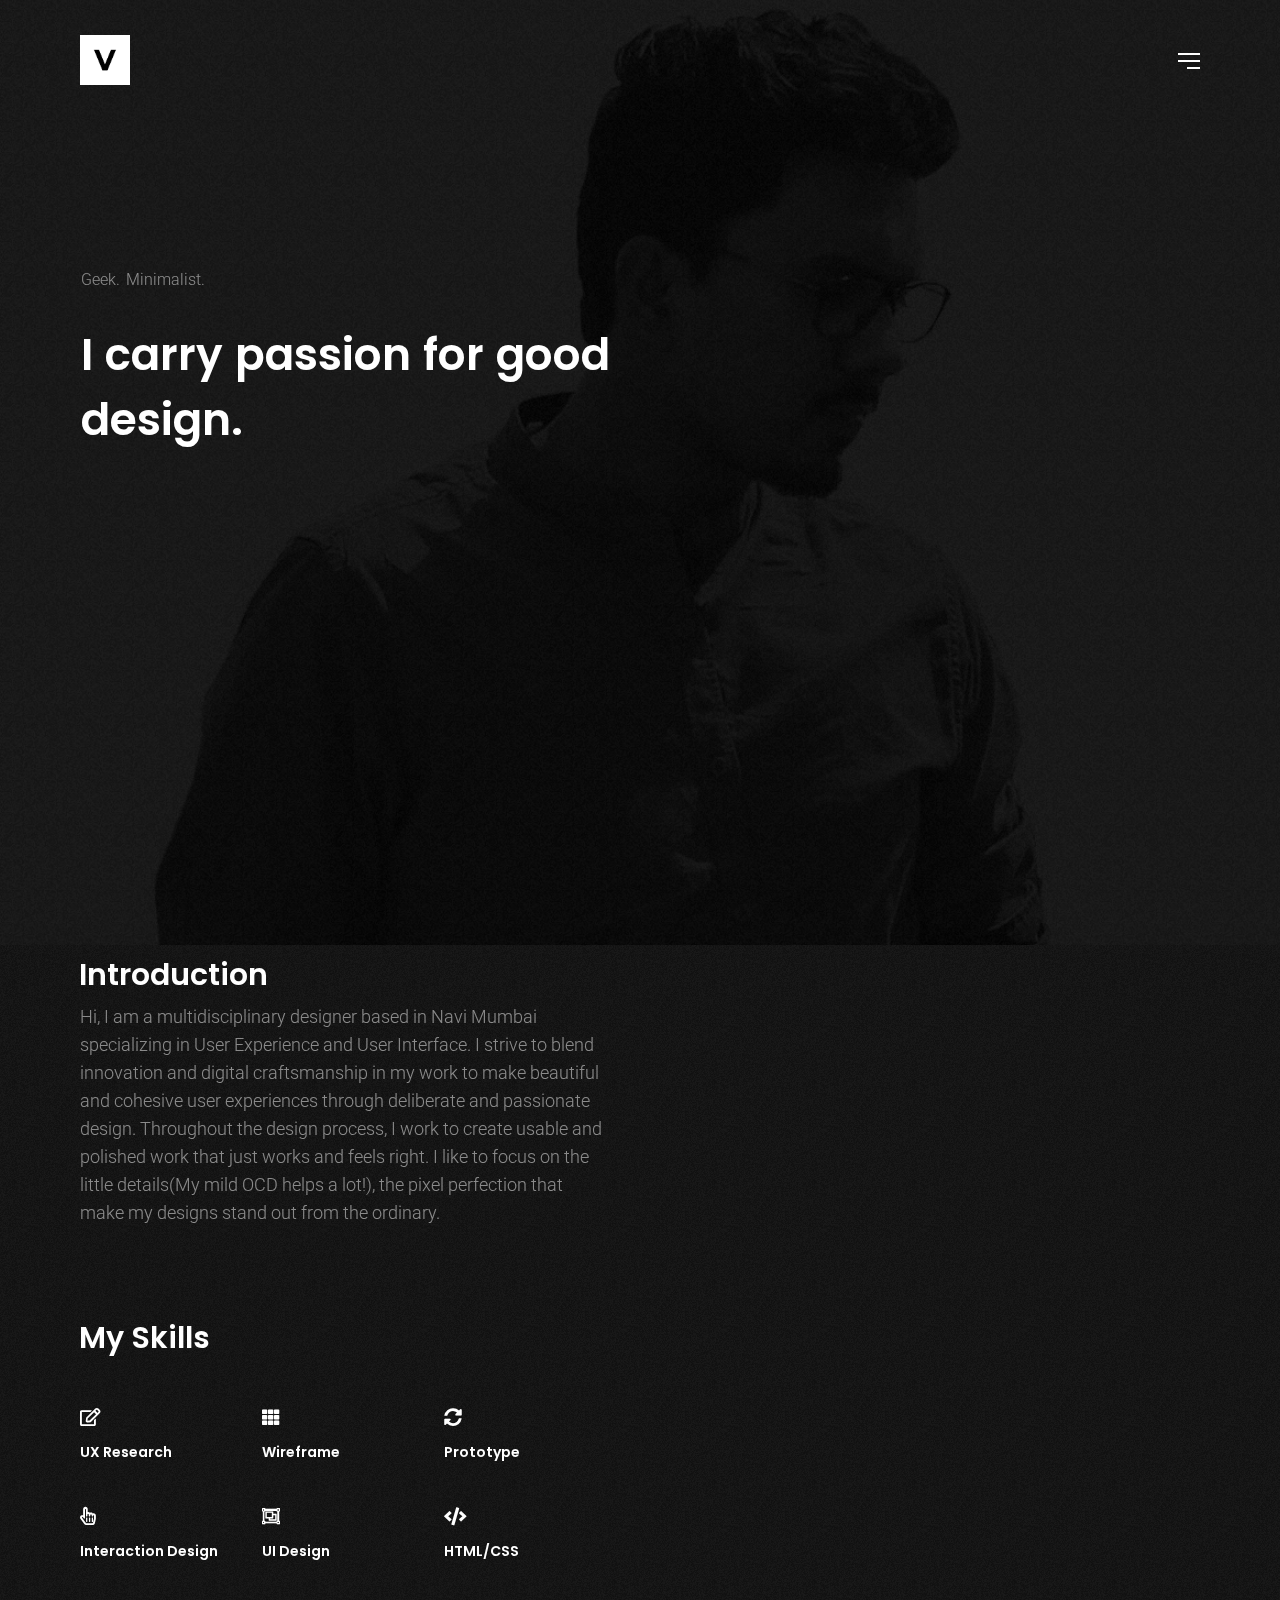
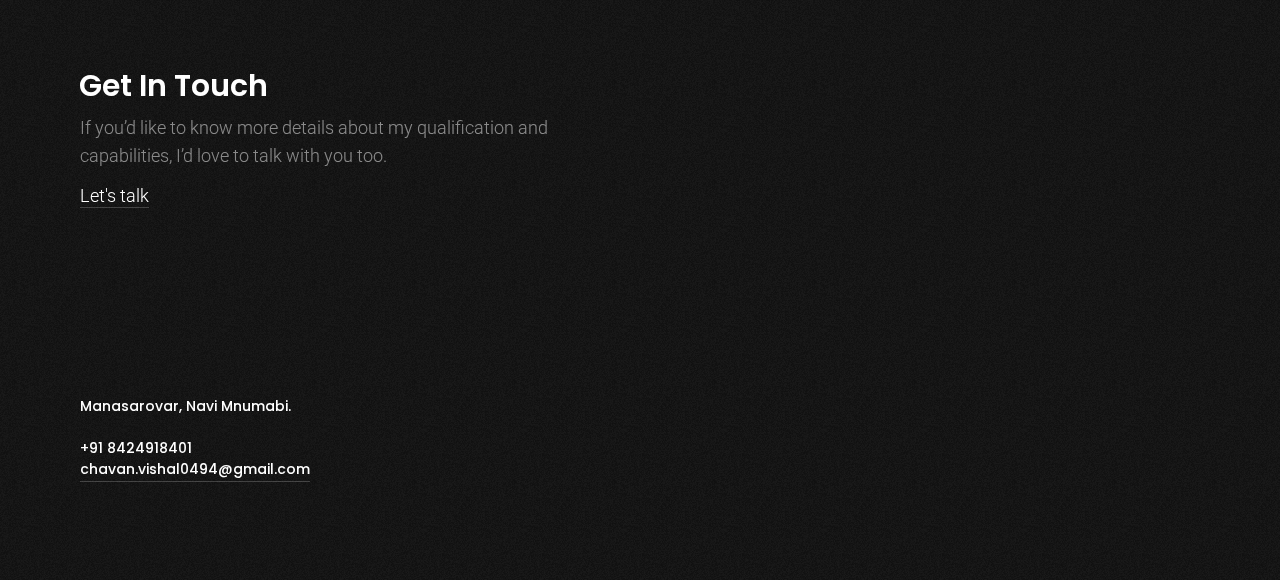
==== commit 7ae4c802: "update" ====
--- a/about.html
+++ b/about.html
@@ -112,7 +112,7 @@
                     <div id="hero-caption">
                         <div class="inner">
                             <div class="hero-subtitle">Geek. Minimalist.</div>
-                            <div class="hero-title">I carry a passion for good design.</div>                        
+                            <div class="hero-title">I carry passion for good design.</div>                        
                         </div>
                     </div>
                 
@@ -137,7 +137,7 @@
                         
                         <h3>Introduction</h3>
                         
-                        <p>I'm Vishal Chavan, a B.Sc.IT graduate based in Navi Mumbai. I have a year of professional exprience in designing creative solutions for complex business problems. I create complete design solutions for the end user ensuring the best usability and eye-candy visuals. Attenton to detail is my forte (My mild OCD helps a lot!).</p>
+                        <p>Hi, I am a multidisciplinary designer based in Navi Mumbai specializing in User Experience and User Interface. I strive to blend innovation and digital craftsmanship in my work to make beautiful and cohesive user experiences through deliberate and passionate design. Throughout the design process, I work to create usable and polished work that just works and feels right. I like to focus on the little details(My mild OCD helps a lot!), the pixel perfection that make my designs stand out from the ordinary.</p>
                         
                         <hr><hr>
                         
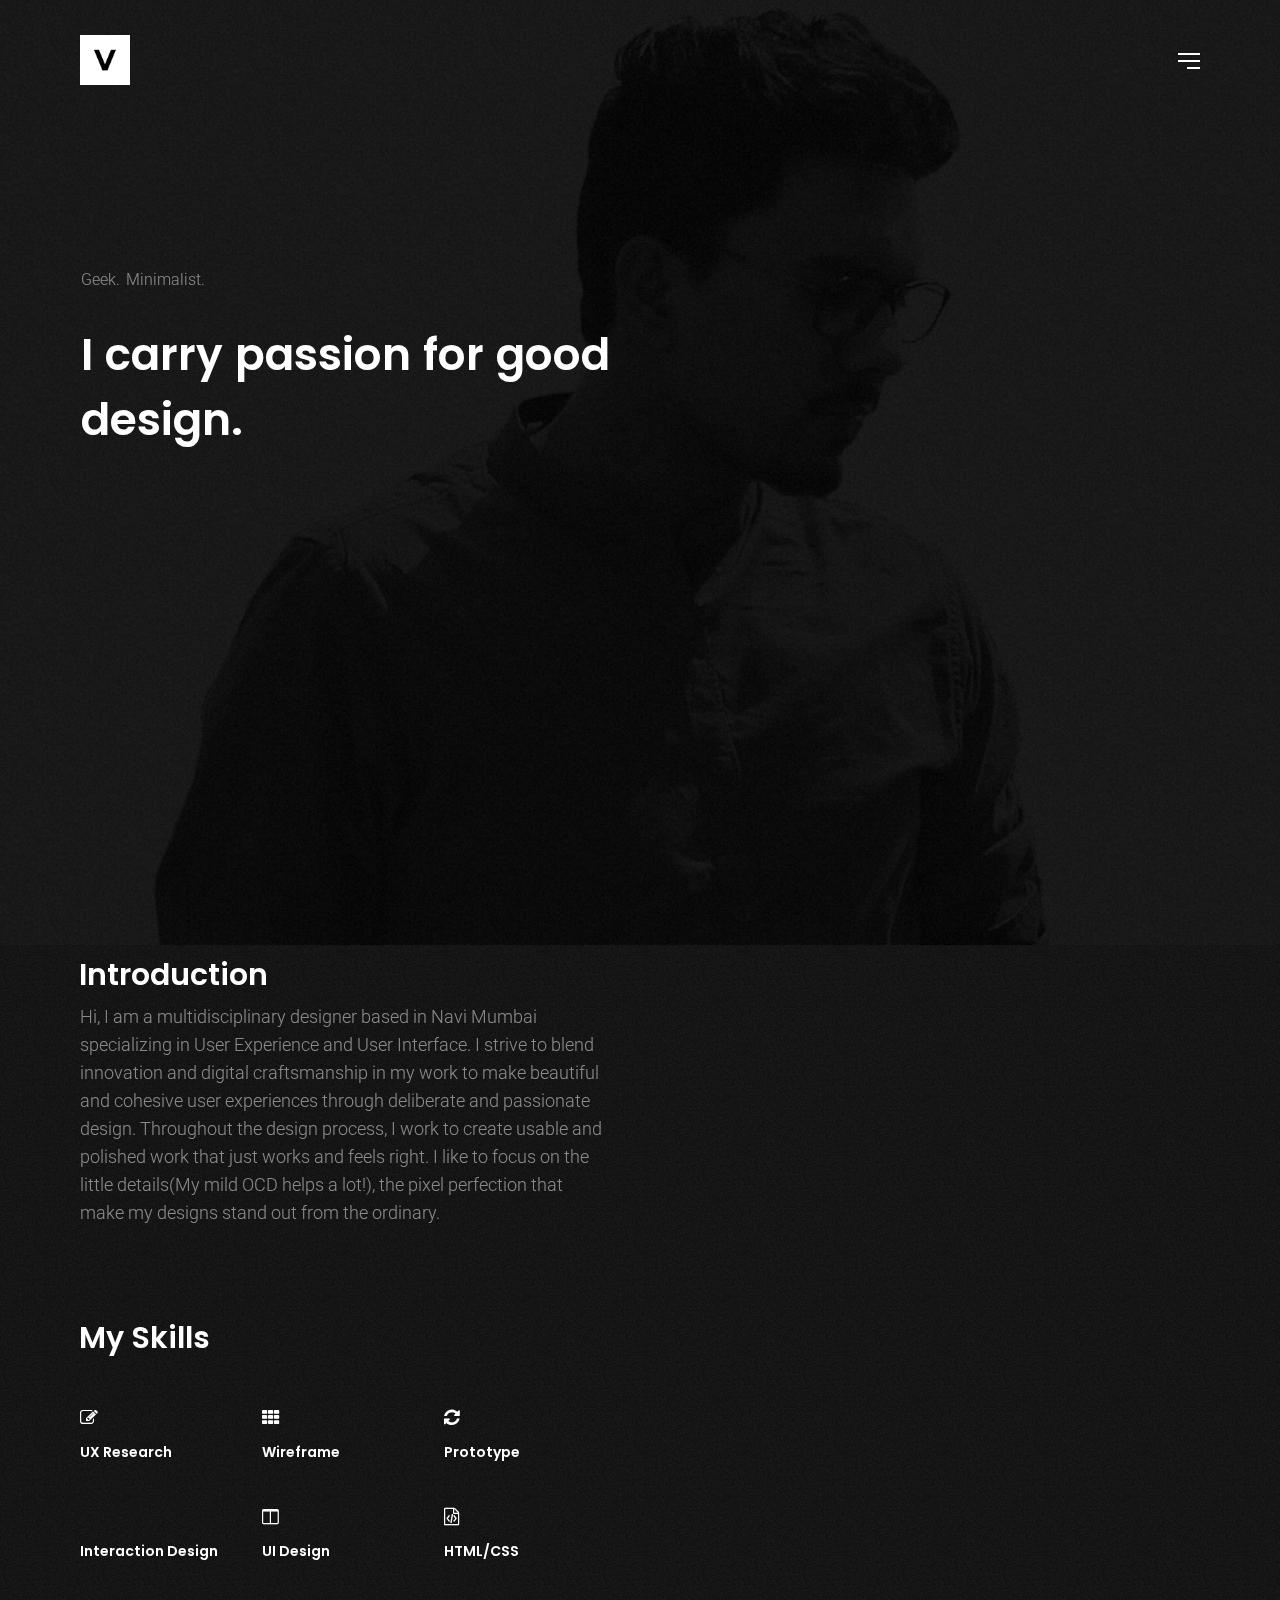
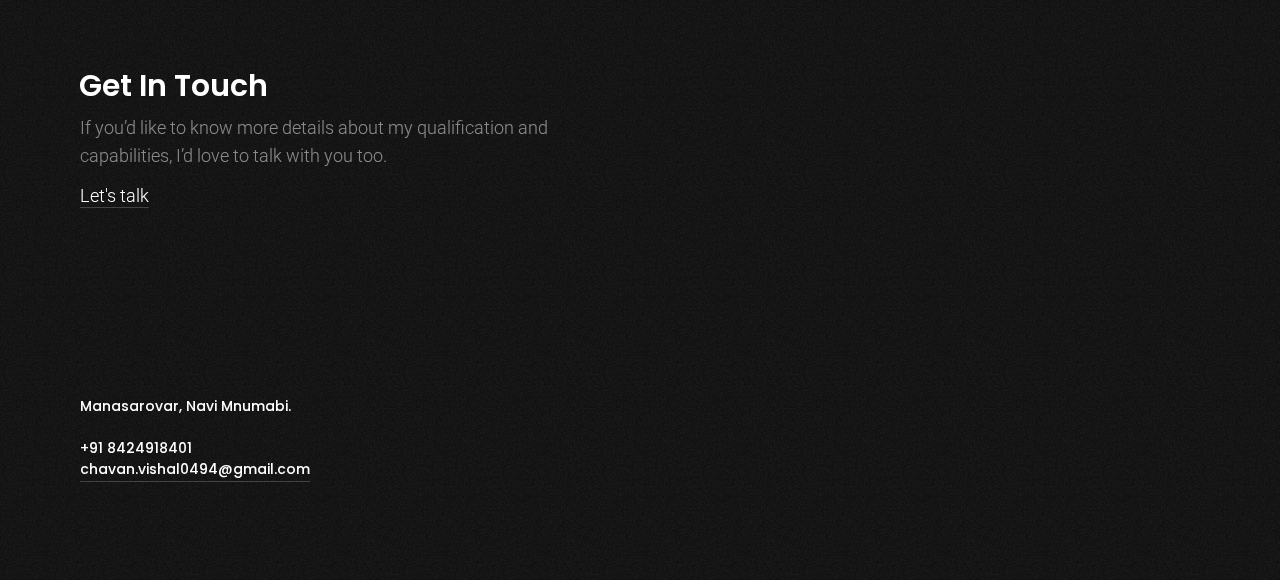
==== commit 18a62c09: "g" ====
--- a/about.html
+++ b/about.html
@@ -8,10 +8,10 @@
         
     <link rel="icon" type="image/ico" href="favicon.ico" />
     <link href="style.css" rel="stylesheet" />
-    <link href="css/font-awesome.min.css" rel="stylesheet" />
+    <link rel="stylesheet" href="css/font-awesome.min.css">
     <link href='https://fonts.googleapis.com/css?family=Roboto:400,300' rel='stylesheet' type='text/css'>
     <link href="https://fonts.googleapis.com/css?family=Poppins:500,600" rel="stylesheet"> 
-    <link href="https://use.fontawesome.com/releases/v5.0.2/css/all.css" rel="stylesheet">   
+
    
 </head>
     
@@ -148,7 +148,7 @@
                         
                         <div class="one_third">
                             <div class="clapat-icon">
-                                <i class="far fa-edit" aria-hidden="true"></i>
+                                <i class="fa fa-pencil-square-o" aria-hidden="true"></i>
                             </div>
                         
                             <h6>UX Research</h6>                        
@@ -156,7 +156,7 @@
                         
                         <div class="one_third">
                             <div class="clapat-icon">
-                                <i class="fas fa-th" aria-hidden="true"></i>
+                                <i class="fa fa-th" aria-hidden="true"></i>
                             </div>
                         
                             <h6>Wireframe</h6>                        
@@ -164,7 +164,7 @@
                         
                         <div class=" one_third last">
                             <div class="clapat-icon">
-                                <i class="fas fa-sync-alt" aria-hidden="true"></i>
+                                <i class="fa fa-refresh" aria-hidden="true"></i>
                             </div>
                         
                             <h6>Prototype</h6>
@@ -172,7 +172,7 @@
                         
                         <div class="one_third">
                             <div class="clapat-icon">
-                                <i class="far fa-hand-pointer" aria-hidden="true"></i>
+                                <i class="fa fa-hand-pointer-o" aria-hidden="true"></i>
                             </div>
                         
                             <h6>Interaction Design</h6>                        
@@ -180,7 +180,7 @@
                         
                         <div class="one_third">
                             <div class="clapat-icon">
-                                <i class="far fa-object-group" aria-hidden="true"></i>
+                                <i class="fa fa-columns" aria-hidden="true"></i>
                             </div>
                         
                             <h6>UI Design</h6>                        
@@ -188,7 +188,7 @@
                         
                         <div class=" one_third last">
                             <div class="clapat-icon">
-                                <i class="fas fa-code" aria-hidden="true"></i>
+                                <i class="fa fa-file-code-o" aria-hidden="true"></i>
                             </div>
                         
                             <h6>HTML/CSS</h6>
@@ -230,8 +230,8 @@
                 <div id="socials-holder">
                     <ul class="socials-text">                  
                         <li><a href="https://www.linkedin.com/in/vch0494/" target="_blank">LinkedIn</a></li>
-                        <li><a href="https://dribbble.com/VishalC" target="_blank">Dribbble</a></li>
-                        <li><a href="https://www.behance.net/chavanvish2959" target="_blank">Behance</a></li>
+                        <li><a href="https://dribbble.com/Vishal_Chavan" target="_blank">Dribbble</a></li>
+                        <li><a href="https://www.behance.net/VishalChavan" target="_blank">Behance</a></li>
                     </ul>
                 </div>
                 
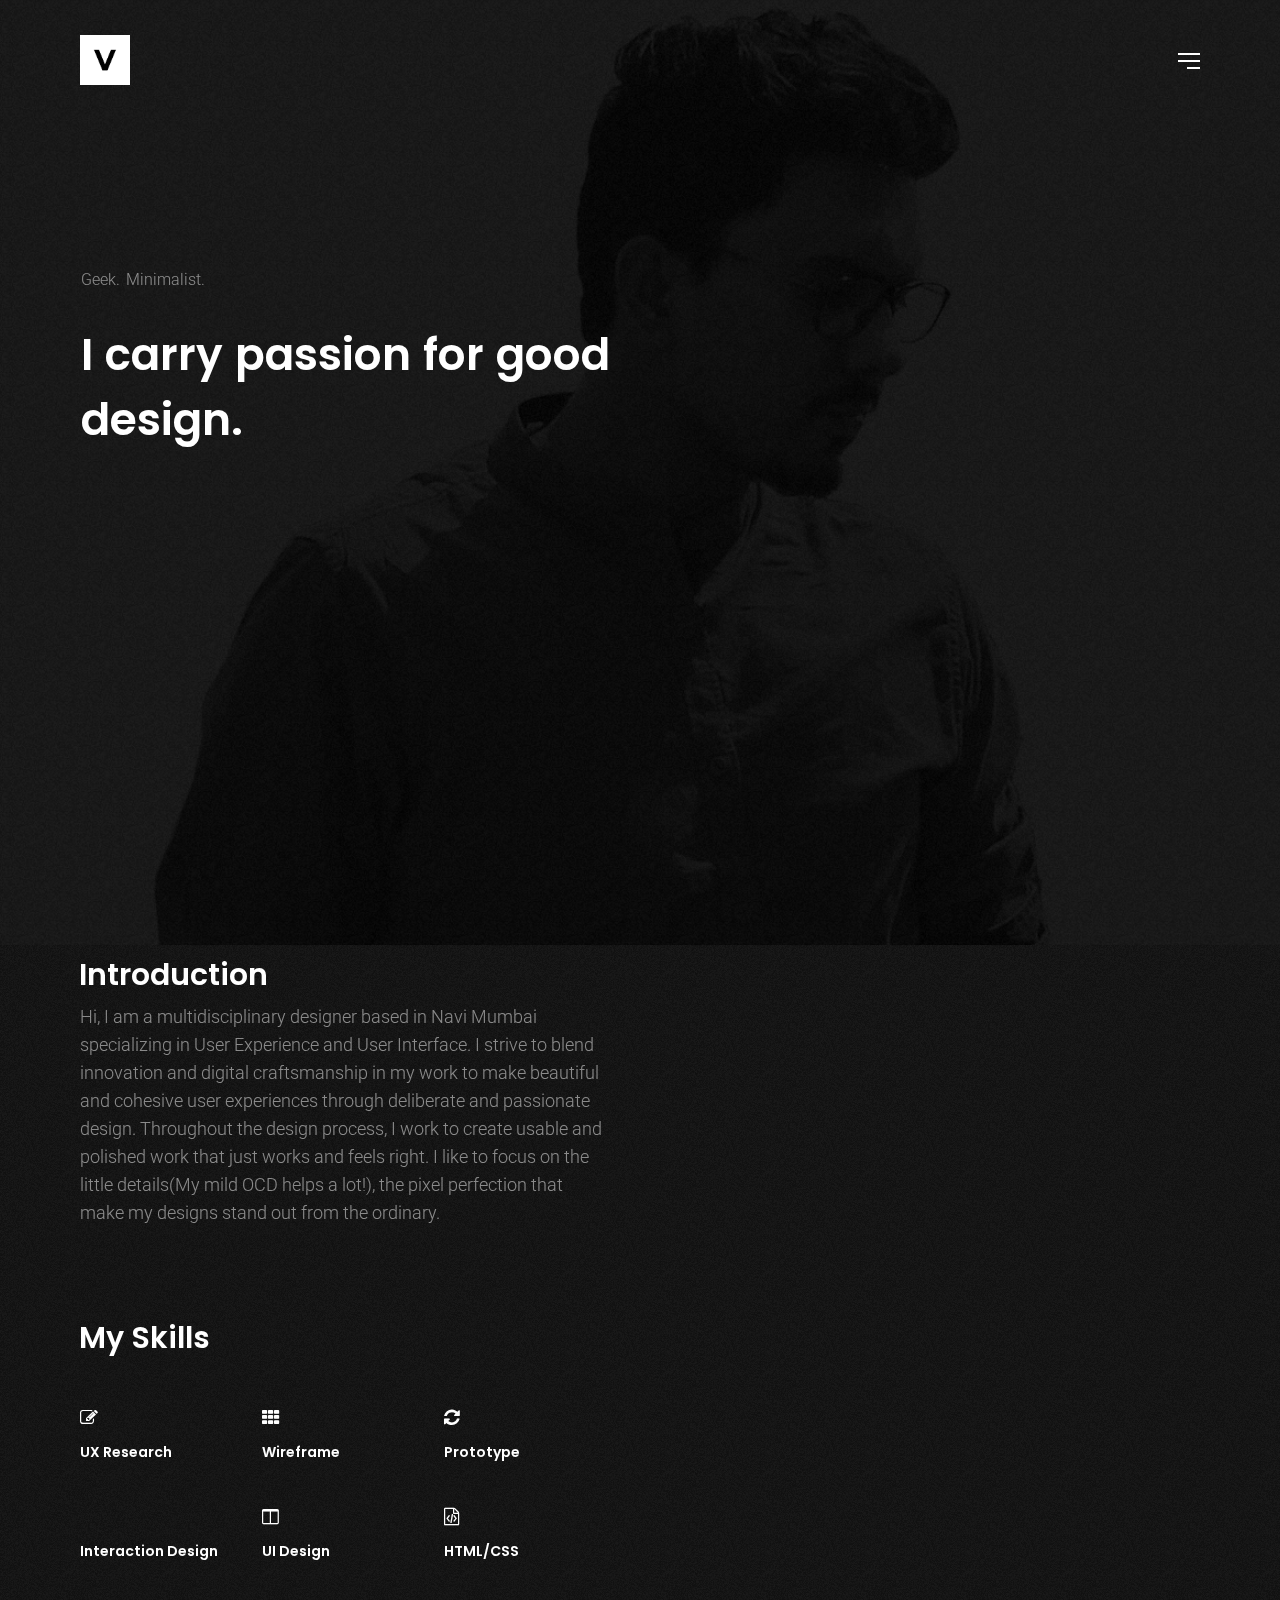
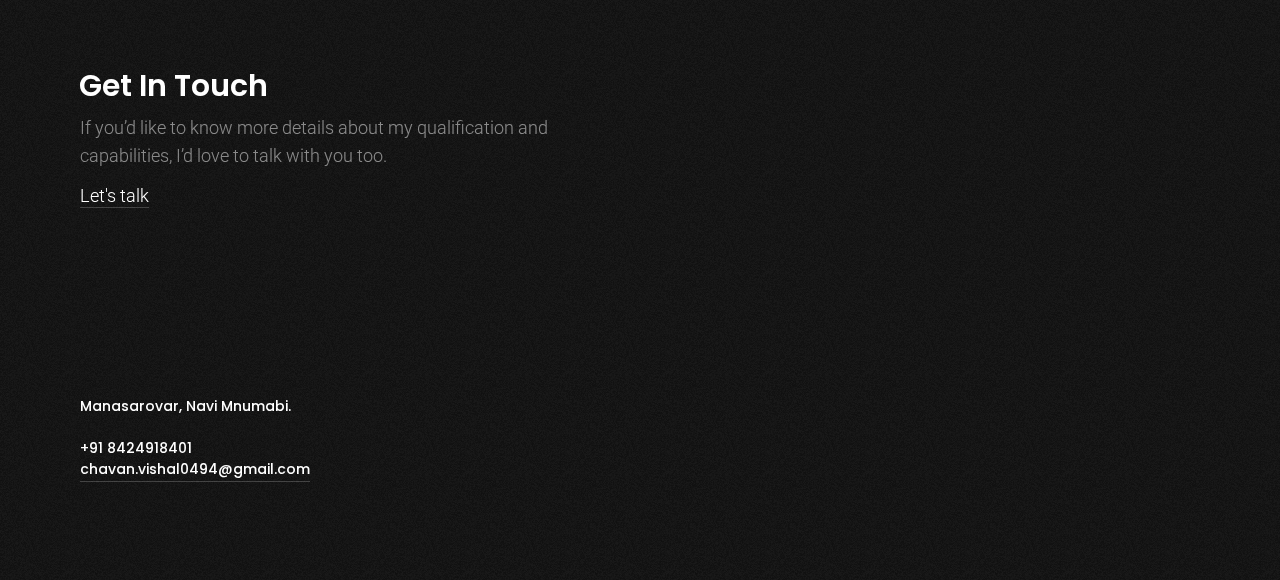
==== commit 65834988: "d" ====
--- a/about.html
+++ b/about.html
@@ -23,8 +23,11 @@
 
 <body class="hidden">
 	
-    <div class="page-overlay from-bottom">
-        <div class="animate-box-bottom"></div>
+     <div class="page-overlay from-bottom">
+   
+        <div class="animate-box-bottom">
+            <div class="loading-dot"></div>
+        </div>     
     </div>
     
 	<main>
--- a/style.css
+++ b/style.css
@@ -1,10 +1,4 @@
-/*------------------------------------------------------------------
-Project:	Cubez - Ajax Based Portfolio Template
-Version:	1.0
-Last change:	06/10/2017
-Assigned to:	ClaPat 
-Primary use:	Showcase Portfolio 
--------------------------------------------------------------------*/
+
 
 @import url("css/showcase.css");
 @import url("css/portfolio.css");
@@ -686,6 +680,302 @@
 		width: 100%;
 		height: 100%;
 	}
+
+	.loading-dot {
+    border-radius:100%;
+    height:10px;
+    width:10px;
+    background-color: #292929;
+    position:absolute;
+    left:0;
+    right:0;
+    margin:auto;
+    top:0;
+    bottom:0;
+    box-shadow: 0px 40px 0px 0px #292929,0px -40px 0px 0px #292929,40px 0px 0px 0px #292929,-40px 0px 0px 0px #292929,
+    40px 40px 0px 0px #292929,-40px -40px 0px 0px #292929,40px -40px 0px 0px #292929,-40px 40px 0px 0px #292929;
+    -webkit-animation: load 2s infinite linear;
+    -moz-animation: load 2s infinite linear;
+    -o-animation: load 3s infinite linear;
+    animation:load 2.6s infinite linear;
+}
+
+
+@-webkit-keyframes load {
+  0%   {
+    -webkit-transform: translate(0px,0px),rotate(0deg); 
+    box-shadow: 0px 40px 0px 0px #292929,0px -40px 0px 0px #292929,40px 0px 0px 0px #292929,-40px 0px 0px 0px #292929,
+    40px 40px 0px 0px #292929,-40px -40px 0px 0px #292929,40px -40px 0px 0px #292929,-40px 40px 0px 0px #292929;
+  }
+
+  25%{
+    box-shadow: 0px 40px 0px 0px #292929,0px -40px 0px 0px #292929,40px 0px 0px 0px #292929,-40px 0px 0px 0px #292929,
+    -40px -40px 0px 0px #292929,40px 40px 0px 0px #292929,-40px 40px 0px 0px #292929,40px -40px 0px 0px #292929;
+  }
+
+  50%{
+    box-shadow: 0px -40px 0px 0px #292929,0px 40px 0px 0px #292929,-40px 0px 0px 0px #292929,40px 0px 0px 0px #292929,
+    -40px -40px 0px 0px #292929,40px 40px 0px 0px #292929,-40px 40px 0px 0px #292929,40px -40px 0px 0px #292929;
+  }
+
+  70%{
+    box-shadow: 0px 0px 0px 0px #292929,0px 0px 0px 0px #292929,0px 0px 0px 0px #292929,0px 0px 0px 0px #292929,
+    0px 0px 0px 0px #292929,0px 0px 0px 0px #292929,0px 0px 0px 0px #292929,0px 0px 0px 0px #292929;
+  }
+
+  75%{
+    box-shadow: 0px 0px 0px 0px #292929,0px 0px 0px 0px #292929,0px 0px 0px 0px #292929,0px 0px 0px 0px #292929,
+    0px 0px 0px 0px #292929,0px 0px 0px 0px #292929,0px 0px 0px 0px #292929,0px 0px 0px 0px #292929;
+    height:10px;
+    width:10px;
+  }
+
+  80%{
+    -webkit-transform: translate(0px,0px) rotate(360deg); 
+    box-shadow: 0px 0px 0px 0px #292929,0px 0px 0px 0px #292929,0px 0px 0px 0px #292929,0px 0px 0px 0px #292929,
+    0px 0px 0px 0px #292929,0px 0px 0px 0px #292929,0px 0px 0px 0px #292929,0px 0px 0px 0px #292929;
+    background-color: #292929;
+    height:40px;
+    width:40px;
+  }
+
+  85%{
+    -webkit-transform: translate(0px,0px) rotate(360deg);
+    box-shadow: 0px 0px 0px 0px #292929,0px 0px 0px 0px #292929,0px 0px 0px 0px #292929,0px 0px 0px 0px #292929,
+    0px 0px 0px 0px #292929,0px 0px 0px 0px #292929,0px 0px 0px 0px #292929,0px 0px 0px 0px #292929;
+    background-color: #292929; 
+    height:40px;
+    width:40px;
+  }
+
+  90%{
+    -webkit-transform: translate(0px,0px) rotate(360deg); 
+    box-shadow: 0px 0px 0px 0px #292929,0px 0px 0px 0px #292929,0px 0px 0px 0px #292929,0px 0px 0px 0px #292929,
+    0px 0px 0px 0px #292929,0px 0px 0px 0px #292929,0px 0px 0px 0px #292929,0px 0px 0px 0px #292929;
+    background-color: #292929; 
+    height:10px;
+    width:10px;
+  }
+
+  95{
+    box-shadow: 0px 40px 0px 0px #292929,0px -40px 0px 0px #292929,40px 0px 0px 0px #292929,-40px 0px 0px 0px #292929,
+    40px 40px 0px 0px #292929,-40px -40px 0px 0px #292929,40px -40px 0px 0px #292929,-40px 40px 0px 0px #292929;
+  }
+
+  100%{
+    -webkit-transform: rotate(360deg);
+    box-shadow: 0px 40px 0px 0px #292929,0px -40px 0px 0px #292929,40px 0px 0px 0px #292929,-40px 0px 0px 0px #292929,
+    40px 40px 0px 0px #292929,-40px -40px 0px 0px #292929,40px -40px 0px 0px #292929,-40px 40px 0px 0px #292929;
+  }
+
+}
+
+@-moz-keyframes load {
+  0%   {
+    -moz-transform: translate(0px,0px),rotate(0deg); 
+    box-shadow: 0px 40px 0px 0px #292929,0px -40px 0px 0px #292929,40px 0px 0px 0px #292929,-40px 0px 0px 0px #292929,
+    40px 40px 0px 0px #292929,-40px -40px 0px 0px #292929,40px -40px 0px 0px #292929,-40px 40px 0px 0px #292929;
+  }
+
+  25%{
+    box-shadow: 0px 40px 0px 0px #292929,0px -40px 0px 0px #292929,40px 0px 0px 0px #292929,-40px 0px 0px 0px #292929,
+    -40px -40px 0px 0px #292929,40px 40px 0px 0px #292929,-40px 40px 0px 0px #292929,40px -40px 0px 0px #292929;
+  }
+
+  50%{
+    box-shadow: 0px -40px 0px 0px #292929,0px 40px 0px 0px #292929,-40px 0px 0px 0px #292929,40px 0px 0px 0px #292929,
+    -40px -40px 0px 0px #292929,40px 40px 0px 0px #292929,-40px 40px 0px 0px #292929,40px -40px 0px 0px #292929;
+  }
+
+  70%{
+    box-shadow: 0px 0px 0px 0px #292929,0px 0px 0px 0px #292929,0px 0px 0px 0px #292929,0px 0px 0px 0px #292929,
+    0px 0px 0px 0px #292929,0px 0px 0px 0px #292929,0px 0px 0px 0px #292929,0px 0px 0px 0px #292929;
+  }
+
+  75%{
+    box-shadow: 0px 0px 0px 0px #292929,0px 0px 0px 0px #292929,0px 0px 0px 0px #292929,0px 0px 0px 0px #292929,
+    0px 0px 0px 0px #292929,0px 0px 0px 0px #292929,0px 0px 0px 0px #292929,0px 0px 0px 0px #292929;
+    height:10px;
+    width:10px;
+  }
+
+  80%{
+    -moz-transform: translate(0px,0px) rotate(360deg); 
+    box-shadow: 0px 0px 0px 0px #292929,0px 0px 0px 0px #292929,0px 0px 0px 0px #292929,0px 0px 0px 0px #292929,
+    0px 0px 0px 0px #292929,0px 0px 0px 0px #292929,0px 0px 0px 0px #292929,0px 0px 0px 0px #292929;
+    background-color: #292929;
+    height:40px;
+    width:40px;
+  }
+
+  85%{
+    -moz-transform: translate(0px,0px) rotate(360deg);
+    box-shadow: 0px 0px 0px 0px #292929,0px 0px 0px 0px #292929,0px 0px 0px 0px #292929,0px 0px 0px 0px #292929,
+    0px 0px 0px 0px #292929,0px 0px 0px 0px #292929,0px 0px 0px 0px #292929,0px 0px 0px 0px #292929;
+    background-color: #292929; 
+    height:40px;
+    width:40px;
+  }
+
+  90%{
+    -moz-transform: translate(0px,0px) rotate(360deg); 
+    box-shadow: 0px 0px 0px 0px #292929,0px 0px 0px 0px #292929,0px 0px 0px 0px #292929,0px 0px 0px 0px #292929,
+    0px 0px 0px 0px #292929,0px 0px 0px 0px #292929,0px 0px 0px 0px #292929,0px 0px 0px 0px #292929;
+    background-color: #292929; 
+    height:10px;
+    width:10px;
+  }
+
+  95{
+    box-shadow: 0px 40px 0px 0px #292929,0px -40px 0px 0px #292929,40px 0px 0px 0px #292929,-40px 0px 0px 0px #292929,
+    40px 40px 0px 0px #292929,-40px -40px 0px 0px #292929,40px -40px 0px 0px #292929,-40px 40px 0px 0px #292929;
+  }
+
+  100%{
+    -moz-transform: rotate(360deg);
+    box-shadow: 0px 40px 0px 0px #292929,0px -40px 0px 0px #292929,40px 0px 0px 0px #292929,-40px 0px 0px 0px #292929,
+    40px 40px 0px 0px #292929,-40px -40px 0px 0px #292929,40px -40px 0px 0px #292929,-40px 40px 0px 0px #292929;
+  }
+
+}
+
+@keyframes load {
+  0%   {
+    transform: translate(0px,0px),rotate(0deg); 
+    box-shadow: 0px 40px 0px 0px #292929,0px -40px 0px 0px #292929,40px 0px 0px 0px #292929,-40px 0px 0px 0px #292929,
+    40px 40px 0px 0px #292929,-40px -40px 0px 0px #292929,40px -40px 0px 0px #292929,-40px 40px 0px 0px #292929;
+  }
+
+  25%{
+    box-shadow: 0px 40px 0px 0px #292929,0px -40px 0px 0px #292929,40px 0px 0px 0px #292929,-40px 0px 0px 0px #292929,
+    -40px -40px 0px 0px #292929,40px 40px 0px 0px #292929,-40px 40px 0px 0px #292929,40px -40px 0px 0px #292929;
+  }
+
+  50%{
+    box-shadow: 0px -40px 0px 0px #292929,0px 40px 0px 0px #292929,-40px 0px 0px 0px #292929,40px 0px 0px 0px #292929,
+    -40px -40px 0px 0px #292929,40px 40px 0px 0px #292929,-40px 40px 0px 0px #292929,40px -40px 0px 0px #292929;
+  }
+
+  70%{
+    box-shadow: 0px 0px 0px 0px #292929,0px 0px 0px 0px #292929,0px 0px 0px 0px #292929,0px 0px 0px 0px #292929,
+    0px 0px 0px 0px #292929,0px 0px 0px 0px #292929,0px 0px 0px 0px #292929,0px 0px 0px 0px #292929;
+  }
+
+  75%{
+    box-shadow: 0px 0px 0px 0px #292929,0px 0px 0px 0px #292929,0px 0px 0px 0px #292929,0px 0px 0px 0px #292929,
+    0px 0px 0px 0px #292929,0px 0px 0px 0px #292929,0px 0px 0px 0px #292929,0px 0px 0px 0px #292929;
+    height:10px;
+    width:10px;
+  }
+
+  80%{
+    transform: translate(0px,0px) rotate(360deg); 
+    box-shadow: 0px 0px 0px 0px #292929,0px 0px 0px 0px #292929,0px 0px 0px 0px #292929,0px 0px 0px 0px #292929,
+    0px 0px 0px 0px #292929,0px 0px 0px 0px #292929,0px 0px 0px 0px #292929,0px 0px 0px 0px #292929;
+    background-color: #292929;
+    height:40px;
+    width:40px;
+  }
+
+  85%{
+    transform: translate(0px,0px) rotate(360deg);
+    box-shadow: 0px 0px 0px 0px #292929,0px 0px 0px 0px #292929,0px 0px 0px 0px #292929,0px 0px 0px 0px #292929,
+    0px 0px 0px 0px #292929,0px 0px 0px 0px #292929,0px 0px 0px 0px #292929,0px 0px 0px 0px #292929;
+    background-color: #292929; 
+    height:40px;
+    width:40px;
+  }
+
+  90%{
+    transform: translate(0px,0px) rotate(360deg); 
+    box-shadow: 0px 0px 0px 0px #292929,0px 0px 0px 0px #292929,0px 0px 0px 0px #292929,0px 0px 0px 0px #292929,
+    0px 0px 0px 0px #292929,0px 0px 0px 0px #292929,0px 0px 0px 0px #292929,0px 0px 0px 0px #292929;
+    background-color: #292929; 
+    height:10px;
+    width:10px;
+  }
+
+  95{
+    box-shadow: 0px 40px 0px 0px #292929,0px -40px 0px 0px #292929,40px 0px 0px 0px #292929,-40px 0px 0px 0px #292929,
+    40px 40px 0px 0px #292929,-40px -40px 0px 0px #292929,40px -40px 0px 0px #292929,-40px 40px 0px 0px #292929;
+  }
+
+  100%{
+    transform: rotate(360deg);
+    box-shadow: 0px 40px 0px 0px #292929,0px -40px 0px 0px #292929,40px 0px 0px 0px #292929,-40px 0px 0px 0px #292929,
+    40px 40px 0px 0px #292929,-40px -40px 0px 0px #292929,40px -40px 0px 0px #292929,-40px 40px 0px 0px #292929;
+  }
+
+}
+@-o-keyframes load {
+  0%   {
+    -o-transforms: translate(0px,0px),rotate(0deg); 
+    box-shadow: 0px 40px 0px 0px #292929,0px -40px 0px 0px #292929,40px 0px 0px 0px #292929,-40px 0px 0px 0px #292929,
+    40px 40px 0px 0px #292929,-40px -40px 0px 0px #292929,40px -40px 0px 0px #292929,-40px 40px 0px 0px #292929;
+  }
+
+  25%{
+    box-shadow: 0px 40px 0px 0px #292929,0px -40px 0px 0px #292929,40px 0px 0px 0px #292929,-40px 0px 0px 0px #292929,
+    -40px -40px 0px 0px #292929,40px 40px 0px 0px #292929,-40px 40px 0px 0px #292929,40px -40px 0px 0px #292929;
+  }
+
+  50%{
+    box-shadow: 0px -40px 0px 0px #292929,0px 40px 0px 0px #292929,-40px 0px 0px 0px #292929,40px 0px 0px 0px #292929,
+    -40px -40px 0px 0px #292929,40px 40px 0px 0px #292929,-40px 40px 0px 0px #292929,40px -40px 0px 0px #292929;
+  }
+
+  70%{
+    box-shadow: 0px 0px 0px 0px #292929,0px 0px 0px 0px #292929,0px 0px 0px 0px #292929,0px 0px 0px 0px #292929,
+    0px 0px 0px 0px #292929,0px 0px 0px 0px #292929,0px 0px 0px 0px #292929,0px 0px 0px 0px #292929;
+  }
+
+  75%{
+    box-shadow: 0px 0px 0px 0px #292929,0px 0px 0px 0px #292929,0px 0px 0px 0px #292929,0px 0px 0px 0px #292929,
+    0px 0px 0px 0px #292929,0px 0px 0px 0px #292929,0px 0px 0px 0px #292929,0px 0px 0px 0px #292929;
+    height:10px;
+    width:10px;
+  }
+
+  80%{
+    -o-transforms: translate(0px,0px) rotate(360deg); 
+    box-shadow: 0px 0px 0px 0px #292929,0px 0px 0px 0px #292929,0px 0px 0px 0px #292929,0px 0px 0px 0px #292929,
+    0px 0px 0px 0px #292929,0px 0px 0px 0px #292929,0px 0px 0px 0px #292929,0px 0px 0px 0px #292929;
+    background-color: #292929;
+    height:40px;
+    width:40px;
+  }
+
+  85%{
+    -o-transforms: translate(0px,0px) rotate(360deg);
+    box-shadow: 0px 0px 0px 0px #292929,0px 0px 0px 0px #292929,0px 0px 0px 0px #292929,0px 0px 0px 0px #292929,
+    0px 0px 0px 0px #292929,0px 0px 0px 0px #292929,0px 0px 0px 0px #292929,0px 0px 0px 0px #292929;
+    background-color: #292929; 
+    height:40px;
+    width:40px;
+  }
+
+  90%{
+    -o-transforms: translate(0px,0px) rotate(360deg); 
+    box-shadow: 0px 0px 0px 0px #292929,0px 0px 0px 0px #292929,0px 0px 0px 0px #292929,0px 0px 0px 0px #292929,
+    0px 0px 0px 0px #292929,0px 0px 0px 0px #292929,0px 0px 0px 0px #292929,0px 0px 0px 0px #292929;
+    background-color: #292929; 
+    height:10px;
+    width:10px;
+  }
+
+  95{
+    box-shadow: 0px 40px 0px 0px #292929,0px -40px 0px 0px #292929,40px 0px 0px 0px #292929,-40px 0px 0px 0px #292929,
+    40px 40px 0px 0px #292929,-40px -40px 0px 0px #292929,40px -40px 0px 0px #292929,-40px 40px 0px 0px #292929;
+  }
+
+  100%{
+    -o-transforms: rotate(360deg);
+    box-shadow: 0px 40px 0px 0px #292929,0px -40px 0px 0px #292929,40px 0px 0px 0px #292929,-40px 0px 0px 0px #292929,
+    40px 40px 0px 0px #292929,-40px -40px 0px 0px #292929,40px -40px 0px 0px #292929,-40px 40px 0px 0px #292929;
+  }
+
+}
+
 
 	.page-overlay .animate-box-bottom {
 		position: absolute;
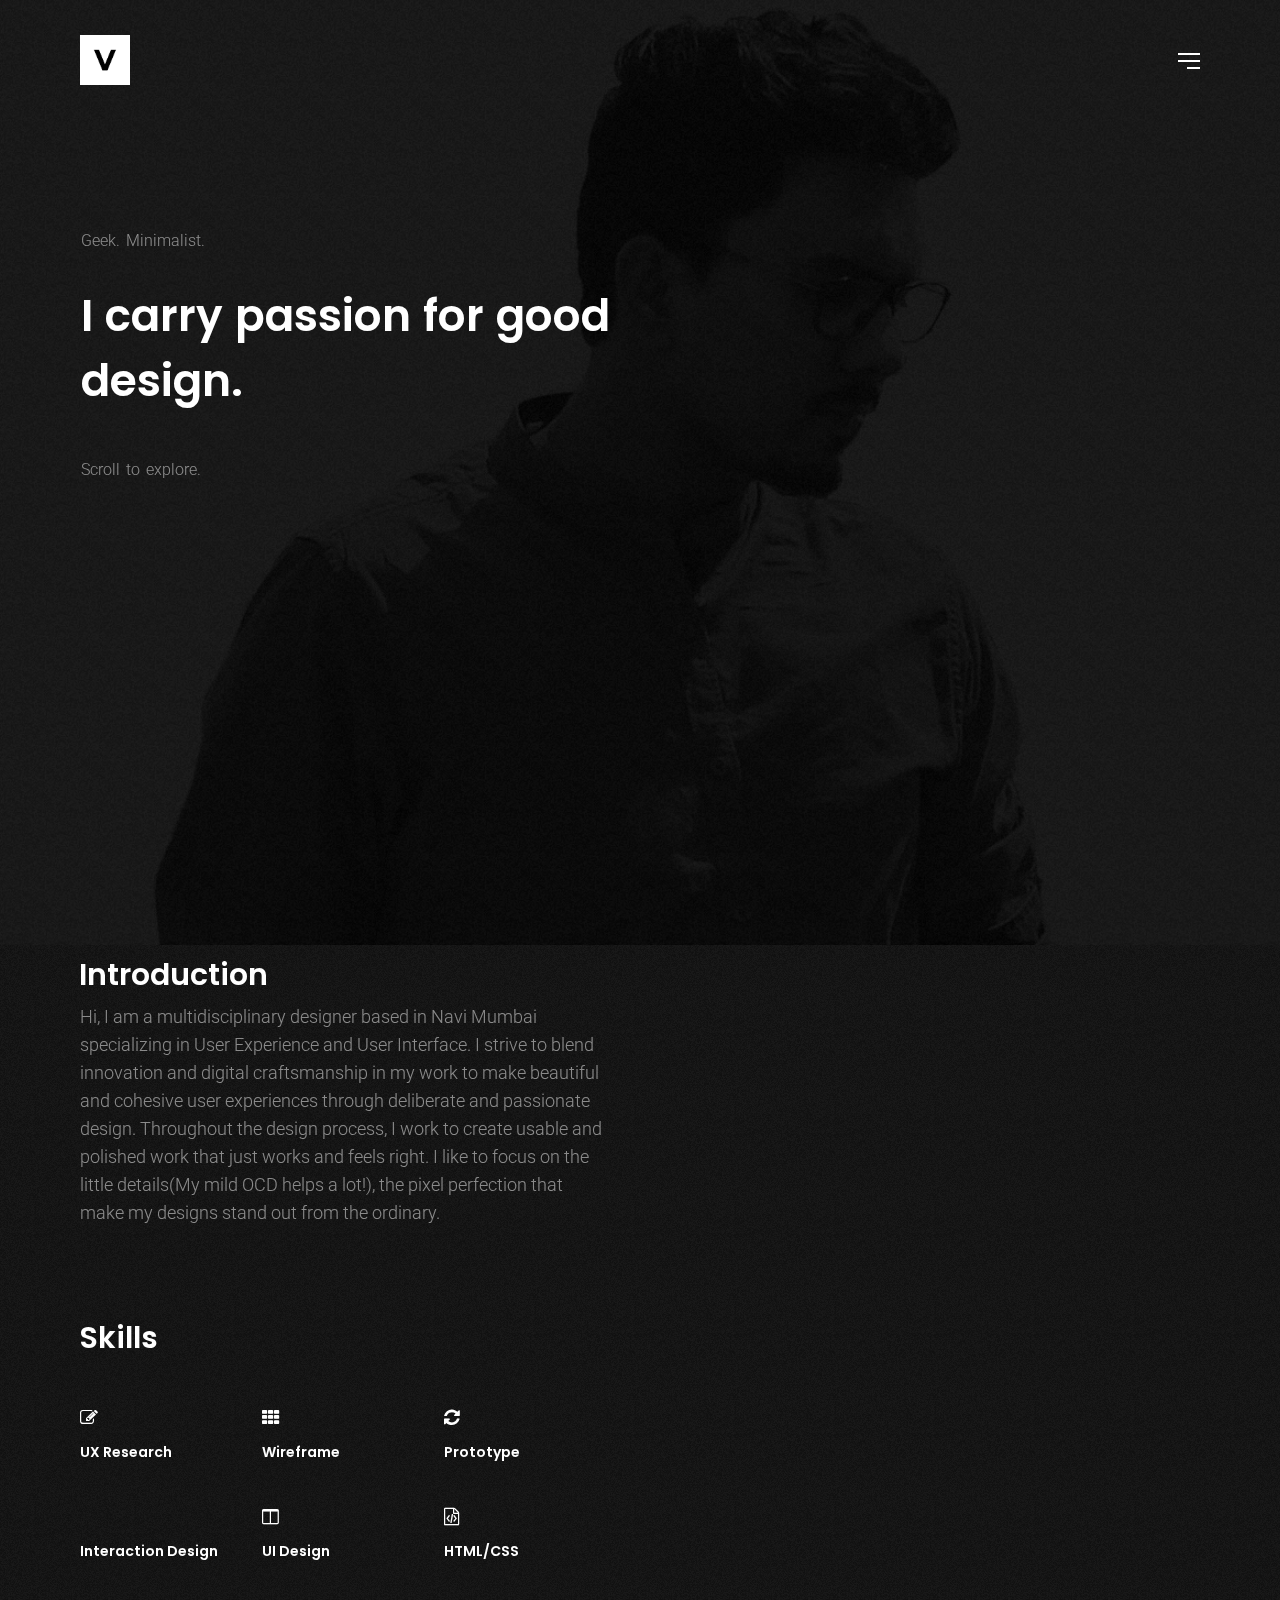
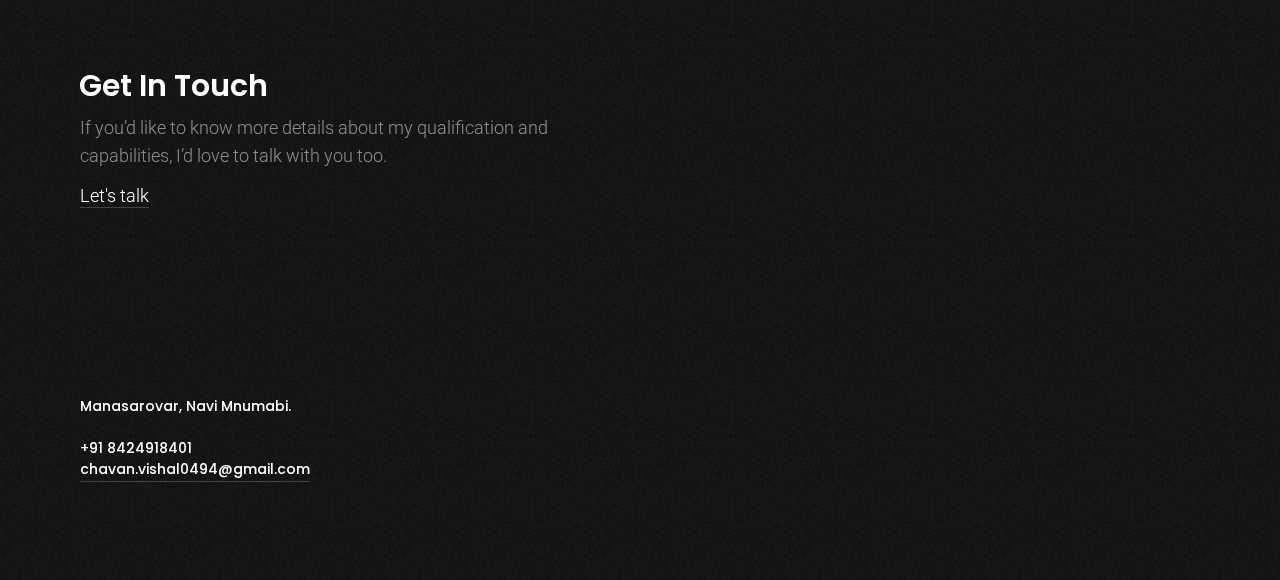
==== commit 187120a3: "gd" ====
--- a/about.html
+++ b/about.html
@@ -11,7 +11,303 @@
     <link rel="stylesheet" href="css/font-awesome.min.css">
     <link href='https://fonts.googleapis.com/css?family=Roboto:400,300' rel='stylesheet' type='text/css'>
     <link href="https://fonts.googleapis.com/css?family=Poppins:500,600" rel="stylesheet"> 
-
+    <style type="text/css">
+        .loading-dot {
+    border-radius:100%;
+    height:10px;
+    width:10px;
+    background-color: #292929;
+    position:absolute;
+    left:0;
+    right:0;
+    margin:auto;
+    top:0;
+    bottom:0;
+    box-shadow: 0px 40px 0px 0px #292929,0px -40px 0px 0px #292929,40px 0px 0px 0px #292929,-40px 0px 0px 0px #292929,
+    40px 40px 0px 0px #292929,-40px -40px 0px 0px #292929,40px -40px 0px 0px #292929,-40px 40px 0px 0px #292929;
+    -webkit-animation: load 2s infinite linear;
+    -moz-animation: load 2s infinite linear;
+    -o-animation: load 3s infinite linear;
+    animation:load 2.6s infinite linear;
+}
+
+
+@-webkit-keyframes load {
+  0%   {
+    -webkit-transform: translate(0px,0px),rotate(0deg); 
+    box-shadow: 0px 40px 0px 0px #292929,0px -40px 0px 0px #292929,40px 0px 0px 0px #292929,-40px 0px 0px 0px #292929,
+    40px 40px 0px 0px #292929,-40px -40px 0px 0px #292929,40px -40px 0px 0px #292929,-40px 40px 0px 0px #292929;
+  }
+
+  25%{
+    box-shadow: 0px 40px 0px 0px #292929,0px -40px 0px 0px #292929,40px 0px 0px 0px #292929,-40px 0px 0px 0px #292929,
+    -40px -40px 0px 0px #292929,40px 40px 0px 0px #292929,-40px 40px 0px 0px #292929,40px -40px 0px 0px #292929;
+  }
+
+  50%{
+    box-shadow: 0px -40px 0px 0px #292929,0px 40px 0px 0px #292929,-40px 0px 0px 0px #292929,40px 0px 0px 0px #292929,
+    -40px -40px 0px 0px #292929,40px 40px 0px 0px #292929,-40px 40px 0px 0px #292929,40px -40px 0px 0px #292929;
+  }
+
+  70%{
+    box-shadow: 0px 0px 0px 0px #292929,0px 0px 0px 0px #292929,0px 0px 0px 0px #292929,0px 0px 0px 0px #292929,
+    0px 0px 0px 0px #292929,0px 0px 0px 0px #292929,0px 0px 0px 0px #292929,0px 0px 0px 0px #292929;
+  }
+
+  75%{
+    box-shadow: 0px 0px 0px 0px #292929,0px 0px 0px 0px #292929,0px 0px 0px 0px #292929,0px 0px 0px 0px #292929,
+    0px 0px 0px 0px #292929,0px 0px 0px 0px #292929,0px 0px 0px 0px #292929,0px 0px 0px 0px #292929;
+    height:10px;
+    width:10px;
+  }
+
+  80%{
+    -webkit-transform: translate(0px,0px) rotate(360deg); 
+    box-shadow: 0px 0px 0px 0px #292929,0px 0px 0px 0px #292929,0px 0px 0px 0px #292929,0px 0px 0px 0px #292929,
+    0px 0px 0px 0px #292929,0px 0px 0px 0px #292929,0px 0px 0px 0px #292929,0px 0px 0px 0px #292929;
+    background-color: #292929;
+    height:40px;
+    width:40px;
+  }
+
+  85%{
+    -webkit-transform: translate(0px,0px) rotate(360deg);
+    box-shadow: 0px 0px 0px 0px #292929,0px 0px 0px 0px #292929,0px 0px 0px 0px #292929,0px 0px 0px 0px #292929,
+    0px 0px 0px 0px #292929,0px 0px 0px 0px #292929,0px 0px 0px 0px #292929,0px 0px 0px 0px #292929;
+    background-color: #292929; 
+    height:40px;
+    width:40px;
+  }
+
+  90%{
+    -webkit-transform: translate(0px,0px) rotate(360deg); 
+    box-shadow: 0px 0px 0px 0px #292929,0px 0px 0px 0px #292929,0px 0px 0px 0px #292929,0px 0px 0px 0px #292929,
+    0px 0px 0px 0px #292929,0px 0px 0px 0px #292929,0px 0px 0px 0px #292929,0px 0px 0px 0px #292929;
+    background-color: #292929; 
+    height:10px;
+    width:10px;
+  }
+
+  95{
+    box-shadow: 0px 40px 0px 0px #292929,0px -40px 0px 0px #292929,40px 0px 0px 0px #292929,-40px 0px 0px 0px #292929,
+    40px 40px 0px 0px #292929,-40px -40px 0px 0px #292929,40px -40px 0px 0px #292929,-40px 40px 0px 0px #292929;
+  }
+
+  100%{
+    -webkit-transform: rotate(360deg);
+    box-shadow: 0px 40px 0px 0px #292929,0px -40px 0px 0px #292929,40px 0px 0px 0px #292929,-40px 0px 0px 0px #292929,
+    40px 40px 0px 0px #292929,-40px -40px 0px 0px #292929,40px -40px 0px 0px #292929,-40px 40px 0px 0px #292929;
+  }
+
+}
+
+@-moz-keyframes load {
+  0%   {
+    -moz-transform: translate(0px,0px),rotate(0deg); 
+    box-shadow: 0px 40px 0px 0px #292929,0px -40px 0px 0px #292929,40px 0px 0px 0px #292929,-40px 0px 0px 0px #292929,
+    40px 40px 0px 0px #292929,-40px -40px 0px 0px #292929,40px -40px 0px 0px #292929,-40px 40px 0px 0px #292929;
+  }
+
+  25%{
+    box-shadow: 0px 40px 0px 0px #292929,0px -40px 0px 0px #292929,40px 0px 0px 0px #292929,-40px 0px 0px 0px #292929,
+    -40px -40px 0px 0px #292929,40px 40px 0px 0px #292929,-40px 40px 0px 0px #292929,40px -40px 0px 0px #292929;
+  }
+
+  50%{
+    box-shadow: 0px -40px 0px 0px #292929,0px 40px 0px 0px #292929,-40px 0px 0px 0px #292929,40px 0px 0px 0px #292929,
+    -40px -40px 0px 0px #292929,40px 40px 0px 0px #292929,-40px 40px 0px 0px #292929,40px -40px 0px 0px #292929;
+  }
+
+  70%{
+    box-shadow: 0px 0px 0px 0px #292929,0px 0px 0px 0px #292929,0px 0px 0px 0px #292929,0px 0px 0px 0px #292929,
+    0px 0px 0px 0px #292929,0px 0px 0px 0px #292929,0px 0px 0px 0px #292929,0px 0px 0px 0px #292929;
+  }
+
+  75%{
+    box-shadow: 0px 0px 0px 0px #292929,0px 0px 0px 0px #292929,0px 0px 0px 0px #292929,0px 0px 0px 0px #292929,
+    0px 0px 0px 0px #292929,0px 0px 0px 0px #292929,0px 0px 0px 0px #292929,0px 0px 0px 0px #292929;
+    height:10px;
+    width:10px;
+  }
+
+  80%{
+    -moz-transform: translate(0px,0px) rotate(360deg); 
+    box-shadow: 0px 0px 0px 0px #292929,0px 0px 0px 0px #292929,0px 0px 0px 0px #292929,0px 0px 0px 0px #292929,
+    0px 0px 0px 0px #292929,0px 0px 0px 0px #292929,0px 0px 0px 0px #292929,0px 0px 0px 0px #292929;
+    background-color: #292929;
+    height:40px;
+    width:40px;
+  }
+
+  85%{
+    -moz-transform: translate(0px,0px) rotate(360deg);
+    box-shadow: 0px 0px 0px 0px #292929,0px 0px 0px 0px #292929,0px 0px 0px 0px #292929,0px 0px 0px 0px #292929,
+    0px 0px 0px 0px #292929,0px 0px 0px 0px #292929,0px 0px 0px 0px #292929,0px 0px 0px 0px #292929;
+    background-color: #292929; 
+    height:40px;
+    width:40px;
+  }
+
+  90%{
+    -moz-transform: translate(0px,0px) rotate(360deg); 
+    box-shadow: 0px 0px 0px 0px #292929,0px 0px 0px 0px #292929,0px 0px 0px 0px #292929,0px 0px 0px 0px #292929,
+    0px 0px 0px 0px #292929,0px 0px 0px 0px #292929,0px 0px 0px 0px #292929,0px 0px 0px 0px #292929;
+    background-color: #292929; 
+    height:10px;
+    width:10px;
+  }
+
+  95{
+    box-shadow: 0px 40px 0px 0px #292929,0px -40px 0px 0px #292929,40px 0px 0px 0px #292929,-40px 0px 0px 0px #292929,
+    40px 40px 0px 0px #292929,-40px -40px 0px 0px #292929,40px -40px 0px 0px #292929,-40px 40px 0px 0px #292929;
+  }
+
+  100%{
+    -moz-transform: rotate(360deg);
+    box-shadow: 0px 40px 0px 0px #292929,0px -40px 0px 0px #292929,40px 0px 0px 0px #292929,-40px 0px 0px 0px #292929,
+    40px 40px 0px 0px #292929,-40px -40px 0px 0px #292929,40px -40px 0px 0px #292929,-40px 40px 0px 0px #292929;
+  }
+
+}
+
+@keyframes load {
+  0%   {
+    transform: translate(0px,0px),rotate(0deg); 
+    box-shadow: 0px 40px 0px 0px #292929,0px -40px 0px 0px #292929,40px 0px 0px 0px #292929,-40px 0px 0px 0px #292929,
+    40px 40px 0px 0px #292929,-40px -40px 0px 0px #292929,40px -40px 0px 0px #292929,-40px 40px 0px 0px #292929;
+  }
+
+  25%{
+    box-shadow: 0px 40px 0px 0px #292929,0px -40px 0px 0px #292929,40px 0px 0px 0px #292929,-40px 0px 0px 0px #292929,
+    -40px -40px 0px 0px #292929,40px 40px 0px 0px #292929,-40px 40px 0px 0px #292929,40px -40px 0px 0px #292929;
+  }
+
+  50%{
+    box-shadow: 0px -40px 0px 0px #292929,0px 40px 0px 0px #292929,-40px 0px 0px 0px #292929,40px 0px 0px 0px #292929,
+    -40px -40px 0px 0px #292929,40px 40px 0px 0px #292929,-40px 40px 0px 0px #292929,40px -40px 0px 0px #292929;
+  }
+
+  70%{
+    box-shadow: 0px 0px 0px 0px #292929,0px 0px 0px 0px #292929,0px 0px 0px 0px #292929,0px 0px 0px 0px #292929,
+    0px 0px 0px 0px #292929,0px 0px 0px 0px #292929,0px 0px 0px 0px #292929,0px 0px 0px 0px #292929;
+  }
+
+  75%{
+    box-shadow: 0px 0px 0px 0px #292929,0px 0px 0px 0px #292929,0px 0px 0px 0px #292929,0px 0px 0px 0px #292929,
+    0px 0px 0px 0px #292929,0px 0px 0px 0px #292929,0px 0px 0px 0px #292929,0px 0px 0px 0px #292929;
+    height:10px;
+    width:10px;
+  }
+
+  80%{
+    transform: translate(0px,0px) rotate(360deg); 
+    box-shadow: 0px 0px 0px 0px #292929,0px 0px 0px 0px #292929,0px 0px 0px 0px #292929,0px 0px 0px 0px #292929,
+    0px 0px 0px 0px #292929,0px 0px 0px 0px #292929,0px 0px 0px 0px #292929,0px 0px 0px 0px #292929;
+    background-color: #292929;
+    height:40px;
+    width:40px;
+  }
+
+  85%{
+    transform: translate(0px,0px) rotate(360deg);
+    box-shadow: 0px 0px 0px 0px #292929,0px 0px 0px 0px #292929,0px 0px 0px 0px #292929,0px 0px 0px 0px #292929,
+    0px 0px 0px 0px #292929,0px 0px 0px 0px #292929,0px 0px 0px 0px #292929,0px 0px 0px 0px #292929;
+    background-color: #292929; 
+    height:40px;
+    width:40px;
+  }
+
+  90%{
+    transform: translate(0px,0px) rotate(360deg); 
+    box-shadow: 0px 0px 0px 0px #292929,0px 0px 0px 0px #292929,0px 0px 0px 0px #292929,0px 0px 0px 0px #292929,
+    0px 0px 0px 0px #292929,0px 0px 0px 0px #292929,0px 0px 0px 0px #292929,0px 0px 0px 0px #292929;
+    background-color: #292929; 
+    height:10px;
+    width:10px;
+  }
+
+  95{
+    box-shadow: 0px 40px 0px 0px #292929,0px -40px 0px 0px #292929,40px 0px 0px 0px #292929,-40px 0px 0px 0px #292929,
+    40px 40px 0px 0px #292929,-40px -40px 0px 0px #292929,40px -40px 0px 0px #292929,-40px 40px 0px 0px #292929;
+  }
+
+  100%{
+    transform: rotate(360deg);
+    box-shadow: 0px 40px 0px 0px #292929,0px -40px 0px 0px #292929,40px 0px 0px 0px #292929,-40px 0px 0px 0px #292929,
+    40px 40px 0px 0px #292929,-40px -40px 0px 0px #292929,40px -40px 0px 0px #292929,-40px 40px 0px 0px #292929;
+  }
+
+}
+@-o-keyframes load {
+  0%   {
+    -o-transforms: translate(0px,0px),rotate(0deg); 
+    box-shadow: 0px 40px 0px 0px #292929,0px -40px 0px 0px #292929,40px 0px 0px 0px #292929,-40px 0px 0px 0px #292929,
+    40px 40px 0px 0px #292929,-40px -40px 0px 0px #292929,40px -40px 0px 0px #292929,-40px 40px 0px 0px #292929;
+  }
+
+  25%{
+    box-shadow: 0px 40px 0px 0px #292929,0px -40px 0px 0px #292929,40px 0px 0px 0px #292929,-40px 0px 0px 0px #292929,
+    -40px -40px 0px 0px #292929,40px 40px 0px 0px #292929,-40px 40px 0px 0px #292929,40px -40px 0px 0px #292929;
+  }
+
+  50%{
+    box-shadow: 0px -40px 0px 0px #292929,0px 40px 0px 0px #292929,-40px 0px 0px 0px #292929,40px 0px 0px 0px #292929,
+    -40px -40px 0px 0px #292929,40px 40px 0px 0px #292929,-40px 40px 0px 0px #292929,40px -40px 0px 0px #292929;
+  }
+
+  70%{
+    box-shadow: 0px 0px 0px 0px #292929,0px 0px 0px 0px #292929,0px 0px 0px 0px #292929,0px 0px 0px 0px #292929,
+    0px 0px 0px 0px #292929,0px 0px 0px 0px #292929,0px 0px 0px 0px #292929,0px 0px 0px 0px #292929;
+  }
+
+  75%{
+    box-shadow: 0px 0px 0px 0px #292929,0px 0px 0px 0px #292929,0px 0px 0px 0px #292929,0px 0px 0px 0px #292929,
+    0px 0px 0px 0px #292929,0px 0px 0px 0px #292929,0px 0px 0px 0px #292929,0px 0px 0px 0px #292929;
+    height:10px;
+    width:10px;
+  }
+
+  80%{
+    -o-transforms: translate(0px,0px) rotate(360deg); 
+    box-shadow: 0px 0px 0px 0px #292929,0px 0px 0px 0px #292929,0px 0px 0px 0px #292929,0px 0px 0px 0px #292929,
+    0px 0px 0px 0px #292929,0px 0px 0px 0px #292929,0px 0px 0px 0px #292929,0px 0px 0px 0px #292929;
+    background-color: #292929;
+    height:40px;
+    width:40px;
+  }
+
+  85%{
+    -o-transforms: translate(0px,0px) rotate(360deg);
+    box-shadow: 0px 0px 0px 0px #292929,0px 0px 0px 0px #292929,0px 0px 0px 0px #292929,0px 0px 0px 0px #292929,
+    0px 0px 0px 0px #292929,0px 0px 0px 0px #292929,0px 0px 0px 0px #292929,0px 0px 0px 0px #292929;
+    background-color: #292929; 
+    height:40px;
+    width:40px;
+  }
+
+  90%{
+    -o-transforms: translate(0px,0px) rotate(360deg); 
+    box-shadow: 0px 0px 0px 0px #292929,0px 0px 0px 0px #292929,0px 0px 0px 0px #292929,0px 0px 0px 0px #292929,
+    0px 0px 0px 0px #292929,0px 0px 0px 0px #292929,0px 0px 0px 0px #292929,0px 0px 0px 0px #292929;
+    background-color: #292929; 
+    height:10px;
+    width:10px;
+  }
+
+  95{
+    box-shadow: 0px 40px 0px 0px #292929,0px -40px 0px 0px #292929,40px 0px 0px 0px #292929,-40px 0px 0px 0px #292929,
+    40px 40px 0px 0px #292929,-40px -40px 0px 0px #292929,40px -40px 0px 0px #292929,-40px 40px 0px 0px #292929;
+  }
+
+  100%{
+    -o-transforms: rotate(360deg);
+    box-shadow: 0px 40px 0px 0px #292929,0px -40px 0px 0px #292929,40px 0px 0px 0px #292929,-40px 0px 0px 0px #292929,
+    40px 40px 0px 0px #292929,-40px -40px 0px 0px #292929,40px -40px 0px 0px #292929,-40px 40px 0px 0px #292929;
+  }
+
+}
+
+    </style>
    
 </head>
     
@@ -115,7 +411,9 @@
                     <div id="hero-caption">
                         <div class="inner">
                             <div class="hero-subtitle">Geek. Minimalist.</div>
-                            <div class="hero-title">I carry passion for good design.</div>                        
+                            <div class="hero-title">I carry passion for good design.</div>
+                            <hr>
+                             <div class="hero-subtitle">Scroll to explore.</div>                        
                         </div>
                     </div>
                 
@@ -144,7 +442,7 @@
                         
                         <hr><hr>
                         
-                        <h3>My Skills</h3>
+                        <h3>Skills</h3>
                         <p> </p>
                         
                         <br>
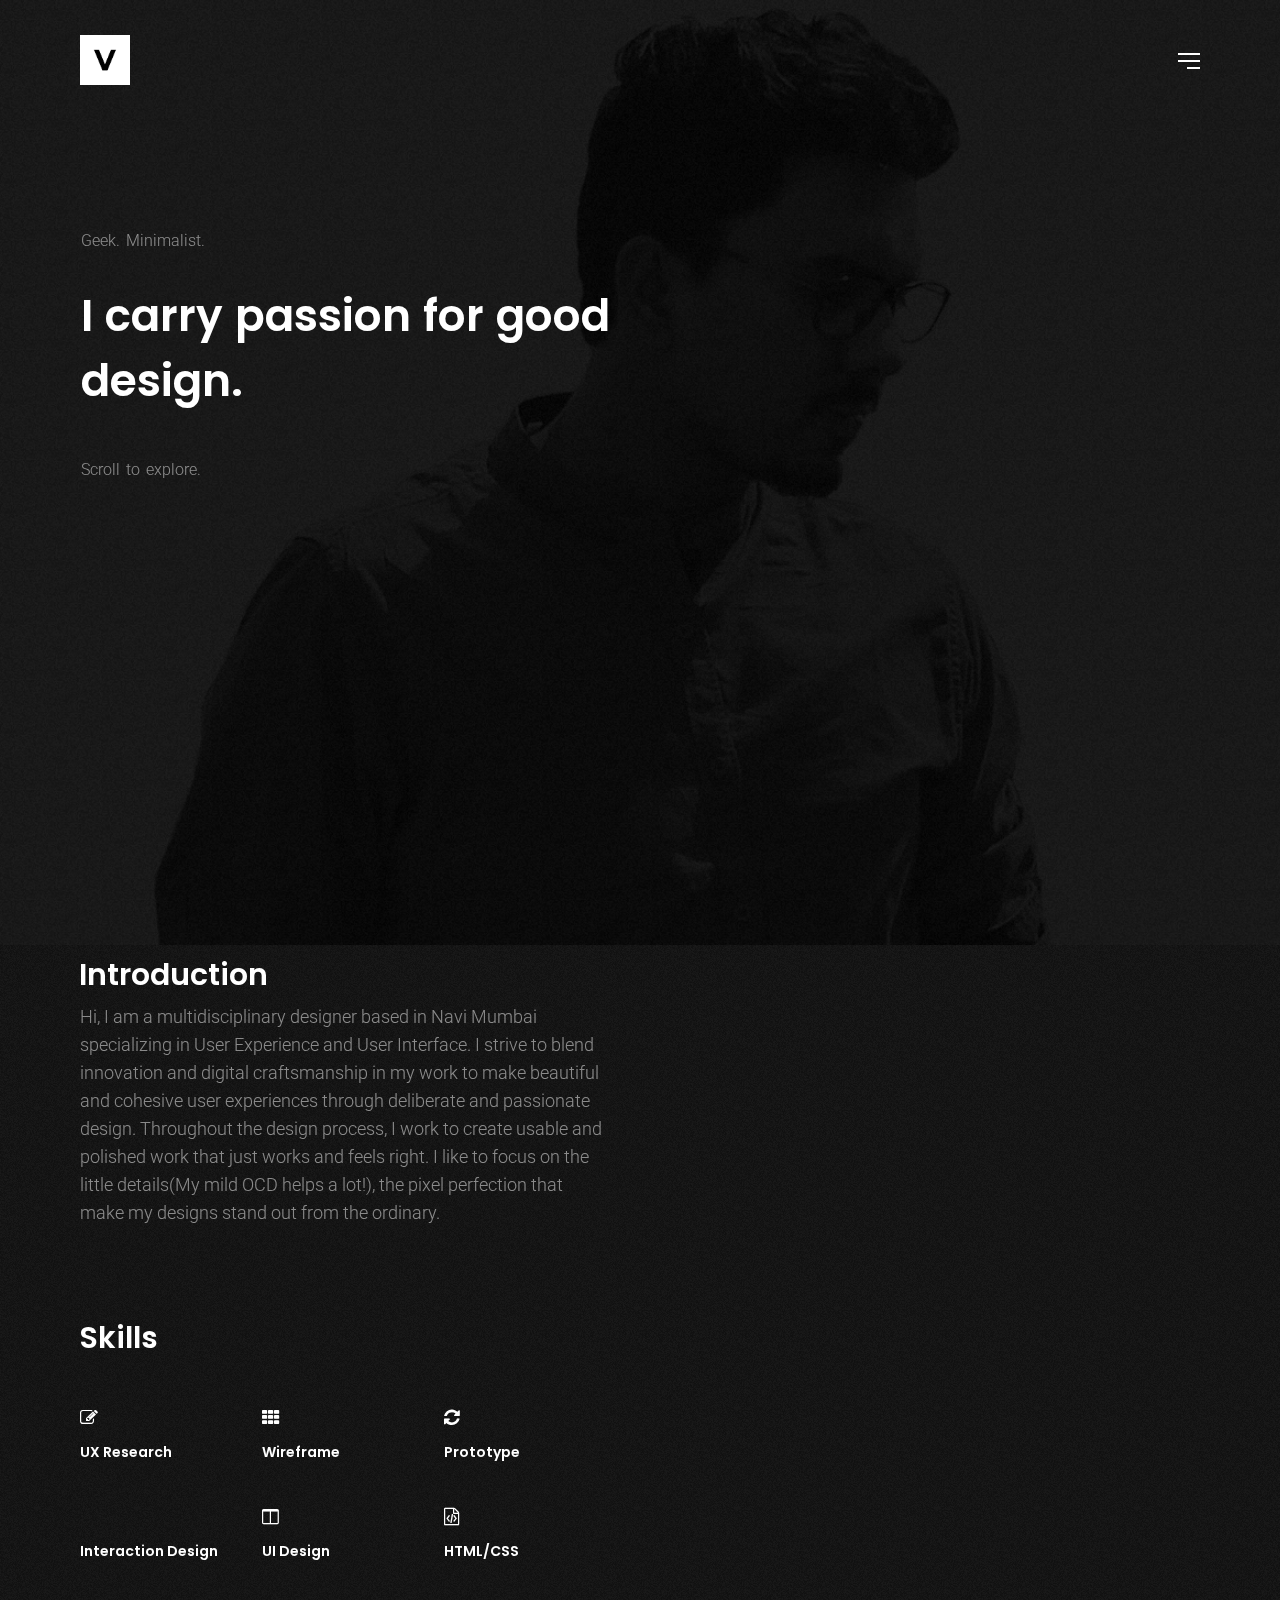
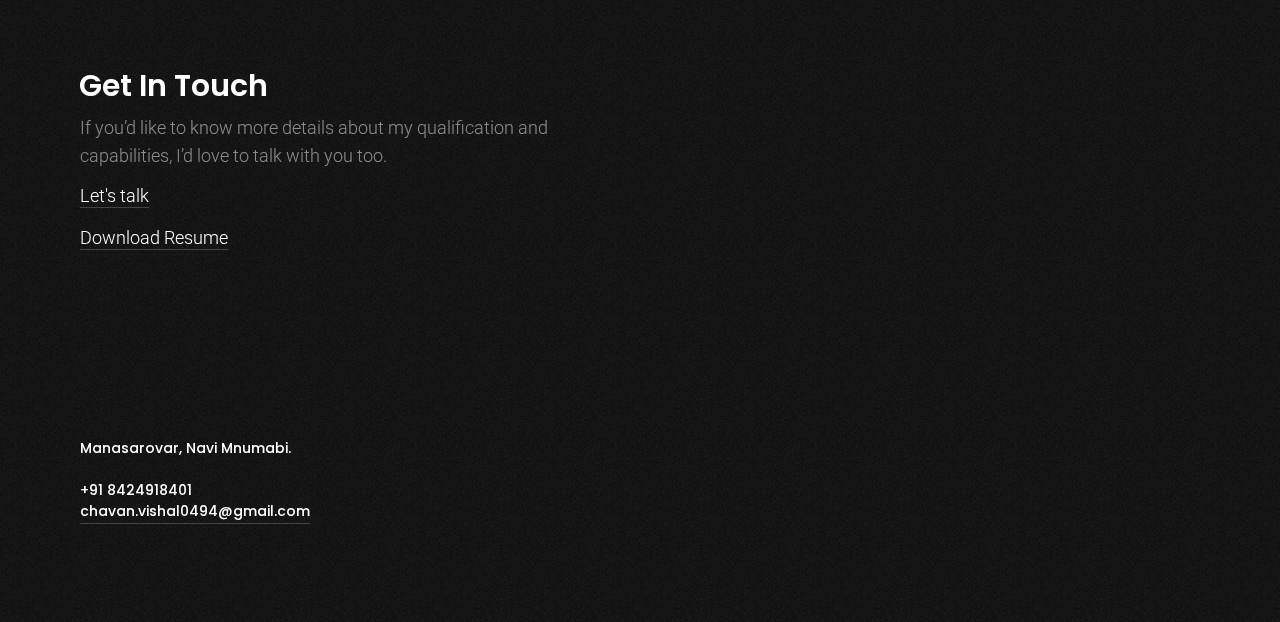
==== commit 337b5ffc: "Resume Added" ====
--- a/about.html
+++ b/about.html
@@ -501,7 +501,9 @@
                         
                         <p>If you’d like to know more details about my qualification and capabilities, I’d love to talk with you too.</p>
                         <a href="mailto:chavan.vishal0494@gmail.com" class="ajax-link link" data-type="page-transition" ><span>Let's talk</span></a>
-                   
+                        <br><br>
+                        <a class="link" href="https://github.com/VishalCh1/portfolio/raw/master/files/VishalChavanResume.pdf" target="_blank">Download Resume</a>
+                    
                         </div>
                         
                     </div>
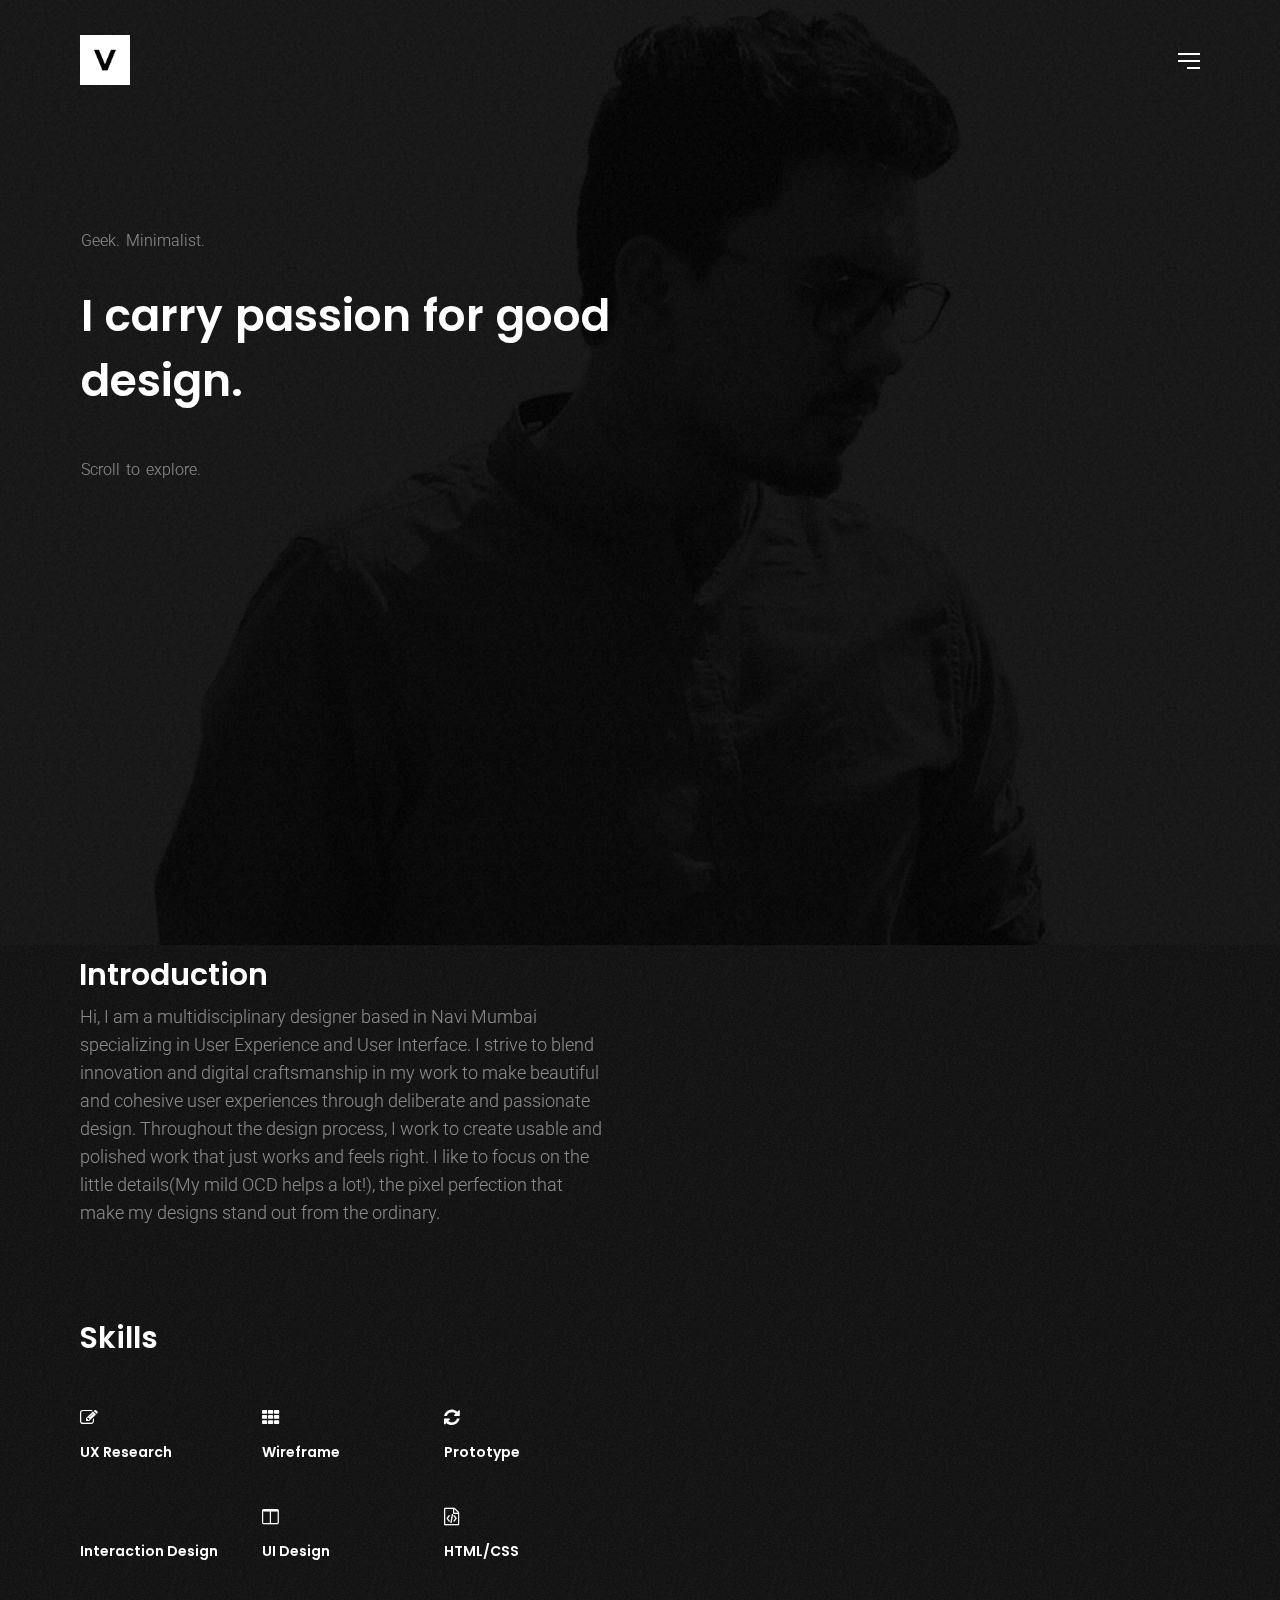
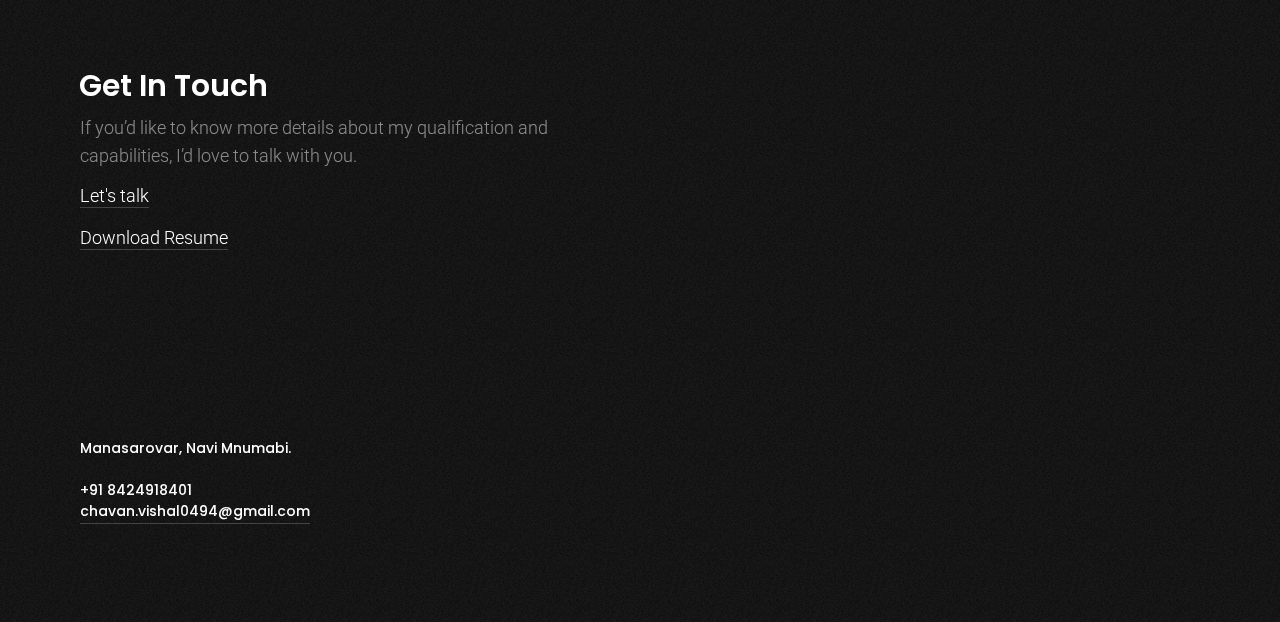
==== commit 7c5985bf: "g" ====
--- a/about.html
+++ b/about.html
@@ -499,10 +499,10 @@
                         
                         <h3>Get In Touch</h3>
                         
-                        <p>If you’d like to know more details about my qualification and capabilities, I’d love to talk with you too.</p>
+                        <p>If you’d like to know more details about my qualification and capabilities, I’d love to talk with you.</p>
                         <a href="mailto:chavan.vishal0494@gmail.com" class="ajax-link link" data-type="page-transition" ><span>Let's talk</span></a>
                         <br><br>
-                        <a class="link" href="https://github.com/VishalCh1/portfolio/raw/master/files/VishalChavanResume.pdf" target="_blank">Download Resume</a>
+                        <a class="link" href="https://github.com/VishalCh1/portfolio/raw/master/files/VishalChavanResume.pdf">Download Resume</a>
                     
                         </div>
                         
